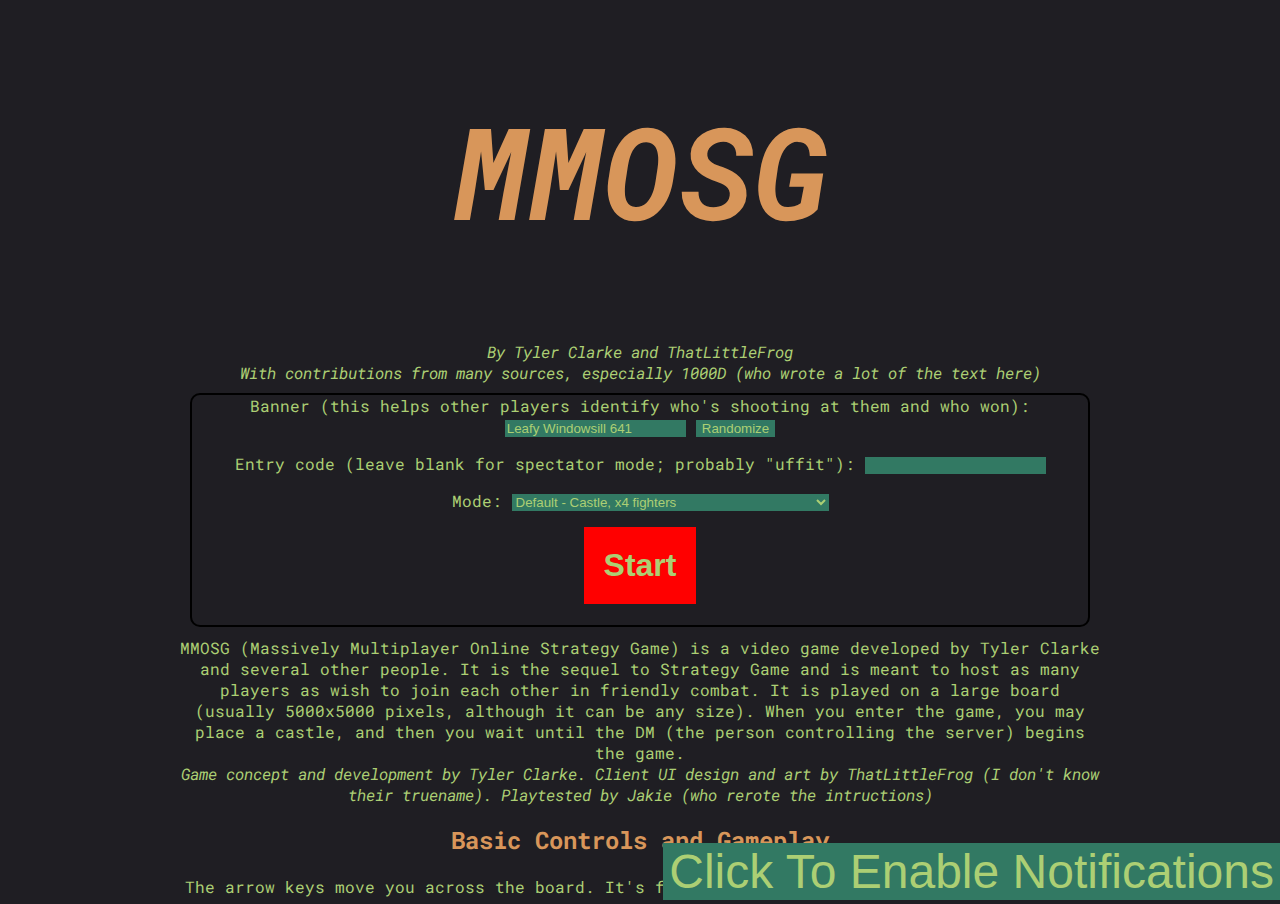
==== mmo/index.html @ 187b476e "slight physics changes; make placing castles and stuff more sane" ====
<!--
    By Tyler Clarke, ThatLittleFrog, and Jakie.
    UI for MMOSG, a multiplayer strategy game (basically Rampart + Galaga)
-->
<!-- Oh, how I hate single file websites... Eh. This is the easiest way to handle the site. -->

<!DOCTYPE html>


<html lang="en">
    <head>
        <meta charset="UTF-8">
        <title>Strategy MMO</title>
        <style>
            body{
                margin: 0px;
                padding: 0px;
                overflow: hidden;
                max-height: 100vh;
                background-color: #1F1E23;
                color: #ACCF74;
                font-family: "Roboto Mono";
            }
            h1, h2, h3 {
                color: #D8965A;
                text-align: center;
            }
            h1 {
                font-size: 8em;
                font-style: italic;
            }
            input, select, button {
                background-color: #327963;
                color: #ACCF74;
                border: none;
            }
            #mainscreen {
                /*position: absolute;
                top: 50%;
                left: 50%;
                transform: translate(-50%, -50%);*/
                text-align: center;
                padding-left: 20vh;
                padding-right: 20vh;
                overflow-y: scroll;
                display: inline-block;
                max-height: 100vh;
            }
            #start {
                border: none;
                padding: 20px;
                background-color: red;
                font-weight: bold;
                font-size: 2em;
            }
            #game{
                width: 100vw;
                height: 100vh;
                position: absolute;
                top: 0px;
                left: 0px;
            }
            ul {
                text-align: left;
            }
            #menu {
                /*padding: 50px;
                margin: 50px;*/
                border: 2px solid black;
                border-radius: 10px;
                margin: 10px;
            }
            #notConnected {
                position: absolute;
                top: 0px;
                left: 0px;
                padding: 50px;
                background-color: #111111;
                color: red;
                text-align: center;
            }
            #enableNotifs{
                font-size: 3em;
                position: absolute;
                bottom: 0px;
                right: 0px;
            }
            .preload_img {
                display: none;
            }
        </style>
        <link rel="preconnect" href="https://fonts.googleapis.com">
        <link rel="preconnect" href="https://fonts.gstatic.com" crossorigin>
        <link href="https://fonts.googleapis.com/css2?family=Inter:wght@800&family=Roboto&family=Roboto+Mono:wght@300&display=swap" rel="stylesheet"> 
    </head>
    <body>
        <button id="enableNotifs" style="display: none;">Click To Enable Notifications</button>
        <div id="mainscreen">
            <h1>MMOSG</h1>
            <i style="display: block; text-align: center;">
                By Tyler Clarke and ThatLittleFrog<br>
                With contributions from many sources, especially 1000D (who wrote a lot of the text here)
            </i>
            <div id="menu">
                Banner (this helps other players identify who's shooting at them and who won): <input type="text" id="banner" /> <button onclick='document.getElementById("banner").value = randomBanner();'>Randomize</button>
                <p id="code-outer">Entry code (leave blank for spectator mode; probably "uffit"): <input type="text" id="code"></input></p>
                <p>
                    Mode: 
                    <select id="startingArrangment">
                        <option value="normal">Default - Castle, x4 fighters</option>
                        <option value="rtf">RTF - Real Time Fighter, x2 fighters</option>
                        <option value="defender">Defensive - Castle, +2 walls, x2 fighters, x2 turrets</option>
                    </select>
                </p>
                <button id="start" onclick="start();">Start</button><br><br>
                <!--<i>Like this game? Support its development on <a href="patreon.com/user?u=91980627">Patreon</a>!</i>-->
            </div>
            MMOSG (Massively Multiplayer Online Strategy Game) is a video game developed by Tyler Clarke and several other people. It is the sequel to Strategy Game and is meant to host as many players as wish to join each other in friendly combat.
            It is played on a large board (usually 5000x5000 pixels, although it can be any size). When you enter the game, you may place a castle, and then you wait until the DM (the person controlling the server) begins the game.
            <br><i>Game concept and development by Tyler Clarke. Client UI design and art by ThatLittleFrog (I don't know their truename). Playtested by Jakie (who rerote the intructions)</i><br>
            <h2>Basic Controls and Gameplay</h2>
            The arrow keys move you across the board. It's fairly easy to figure out - just press a few buttons, and you'll learn quickly (note: if at any time you start moving up, down, left, or right uncontrollably, press every arrow key and it should go back to normal. It's a browser problem).
            Mouse is how you do most of the actions. Click on the head of a ship you own, drag to where you want it, click again to drop it at a position, and a third time to control the angle.
            You can move while moving pieces - this is how you move long distances efficiently.<br>
            There are two modes of play - "Move Ships" mode and "Watch" mode, usually known as "strat" and "play" mode. In strat mode, you move your ships and such, and if you haven't already used your entire wall allottment, you can press "w" to create a wall at your mouse position.
            In Watch mode, you can only hope you anticipated your enemy's motions well enough to defend against them, because you can't change your ship positioning. Strat mode lasts ~30 seconds and play mode ~20.<br>
            Most ships shoot bullets at regular intervals. These bullets (little green circles) hit things, destroying themselves and counting one hit towards the thing they hit; you can also hit things by running your ships into them, which will also count one hit. All flyers and bullets will be destroyed after one hit (bullets can hit bullets!), but walls and chests take two hits and castles take three.<br>
            <b>Warning: Friendly fire is a thing! Your flyers can hit each other, your bullets can hit your flyers and your castle. All bullets and all flyers are approximately equal. I've seen people in a winning position lose because they forgot tie fighters shoot backwards!</b><br><br>
            Your goal is to destroy all enemy castles. This is a last-man-standing game!<br>
            
            <h2>RTF</h2>
                Means real time fighter mode. It's pretty easy. All you need to use the arrrow keys. Down is break, Up is forward, and left and right turn. These only have 2 hits compared the normal 3 of castles.<br>
                There fighter only moves during play. They have 2 other ships they can command and move during strat. 
            <h2>Types</h2>
            There are several types of objects in the game.
            <ul>
                <li>Castles: These are the large green squares. They're the most important piece, like the King in Chess; they withstand 3 hits.</li>
                <li>Walls: Absorb two hits each. You can place a few every turn.</li>
                <li>Chests: Little pink-and-orange squares. They absorb two hits each as well, and have similar properties to a wall, except that whoever destroys them gets 50 points.</li>
                <li>Bullets: The tiny green circles. Destroy things. What else is there to say?</li>
                <li>Basic Fighters:Shoot single bullets out the front in whatever direction they're facing. You get a few at the start of the game. They're slow and don't have very good bullet range. Cost 10 points in the inventory.</li>
                <li>Tie Fighters: Shoot two bullets - one out the front, one out the back. Slightly faster than Basic Fighters. Hazardous. Cost 20 points in the inventory.</li>
                <li>Snipers:  Move very fast, are very controlled, and shoot much less often but have much higher range than the other fighters. Cost 30 points in the inventory.</li>
                <li>Hypersonic Missiles: Tiny ships that don't shoot, but they move fast - good for dueling, because of how wide an area their swoops cover. Cost 5 points in the inventory</li>
                <li>Turrets: They fire at all ships in site. They protect the castle</li>
                <li>Nukes: Overpowered little things. Not as fast as missiles, more scary however. Be afraid</li>
                <li>Forts: These are like mini castles. If your castle dies one of these becomes your new castle. If you don't have any... Too bad for you</li>
            </ul>
        </div>
        <img class="preload_img" id="basic_fighter_img_enemy" src="images/Fighter_enemy.svg" />
        <img class="preload_img" id="basic_fighter_img_mine" src="images/Fighter_mine.svg" />
        <img class="preload_img" id="sniper_img_enemy" src="images/Sniper_enemy.svg" />
        <img class="preload_img" id="sniper_img_mine" src="images/Sniper_mine.svg" />
        <img class="preload_img" id="tie_fighter_img_enemy" src="images/Tie_fighter_enemy.svg" />
        <img class="preload_img" id="tie_fighter_img_mine" src="images/Tie_fighter_mine.svg" />
        <img class="preload_img" id="turret_img_enemy" src="images/Turret_enemy.svg" />
        <img class="preload_img" id="turret_img_mine" src="images/Turret_mine.svg" />
        <img class="preload_img" id="missile_img_enemy" src="images/Missile_enemy.svg" />
        <img class="preload_img" id="missile_img_mine" src="images/Missile_mine.svg" />
        <img class="preload_img" id="fort_img_enemy" src="images/Fort_enemy.svg" />
        <img class="preload_img" id="fort_img_mine" src="images/Fort_mine.svg" />
        <img class="preload_img" id="nuke_img_enemy" src="images/Nuke_enemy.svg" />
        <img class="preload_img" id="nuke_img_mine" src="images/Nuke_mine.svg" />
        <img class="preload_img" id="wall_img" src="images/Wall.svg" />
        <img class="preload_img" id="friendly_wall_img" src="images/Extra_wall_friendly.svg" />
        <img class="preload_img" id="not_connected" src="images/notConnectedIndicator.svg" />
        <img class="preload_img" id="connected" src="images/connectedIndicator.svg" />
        <img class="preload_img" id="error" src="images/error.svg" />
        <img class="preload_img" id="info" src="images/info.svg" />
        <canvas id="game" style="display: none;">
            Get a real browser that supports canvas, please!
        </canvas>
        <canvas id="preload_terrain" style="display: none;"></canvas>
        <script src="glfx.js"></script>
        <script src="crt.js"></script>
        <script>
            function randomBanner(){
                Array.prototype.pickRandom = function() {
                    return this[Math.floor(Math.random() * this.length)];
                }
                const adjs = [
                    "Red",
                    "Angsty",
                    "Nerdy",
                    "Purplish",
                    "Stinky",
                    "Nauseous",
                    "Crying",
                    "Giggling",
                    "Coughing",
                    "Creaking",
                    "Bright",
                    "Pretty",
                    "Green",
                    "Leafy",
                    "Blue",
                    "Coarse"
                ];
                const nouns = [
                    "Spider Monkey",
                    "Giraffe",
                    "Linuxer",
                    "Windowsill",
                    "Cushion",
                    "Herbivore",
                    "Carnivore",
                    "Rabbit",
                    "Xylophone",
                    "Book",
                    "Television",
                    "Cabinet"
                ];
                return adjs.pickRandom() + " " + nouns.pickRandom() + " " + Math.floor(Math.random() * 1000);
            }
            if (document.getElementById("banner").value == "") {
                document.getElementById("banner").value = randomBanner();
            }
        </script>
        <script>
            function mulberry32(a) {
                return function () {
                    var t = a += 0x6D2B79F5;
                    t = Math.imul(t ^ t >>> 15, t | 1);
                    t ^= t + Math.imul(t ^ t >>> 7, t | 61);
                    return ((t ^ t >>> 14) >>> 0) / 4294967296;
                }
            }

            var sRand = mulberry32(10);

            function longest(hots){
                var l = 0;
                hots.forEach(one => {
                    hots.forEach(two => {
                        if (two == one){
                            return;
                        }
                        var dX = one.x - two.x;
                        var dY = one.y - two.y;
                        var dist = dX * dX + dY * dY;
                        if (dist > l){
                            l = dist;
                        }
                    });
                });
                return Math.sqrt(l);
            }
            function nearDist(thing, hots){
                var ret = Infinity;
                hots.forEach(hot => {
                    var dX = thing.x - hot.x;
                    var dY = thing.y - hot.y;
                    var dist = dX * dX + dY * dY;
                    if (dist < ret) {
                        ret = dist;
                    }
                });
                return Math.sqrt(ret);
            }
            var colors = [
                "red",
                "pink",
                "orange",
                "yellow",
                "white",
                "green",
                "blue"
            ];
            function clarkeSquares(size, cellSize = 50, numHots = 100){
                var hotPoints = [];
                for (var i = 0; i < numHots; i ++) {
                    hotPoints.push({
                        x: Math.round(sRand() * size/cellSize),
                        y: Math.round(sRand() * size/cellSize)
                    });
                }
                var percenter = 0;
                var clarkeSquares = [];
                for (var x = 0; x < size / cellSize; x++) {
                    var thing = [];
                    for (var y = 0; y < size / cellSize; y++) {
                        var dist = nearDist({ x: x, y: y }, hotPoints);
                        thing.push(dist);
                        if (dist > percenter) {
                            percenter = dist;
                        }
                    }
                    clarkeSquares.push(thing);
                }
                for (var x = 0; x < size / cellSize; x++) {
                    for (var y = 0; y < size / cellSize; y++) {
                        clarkeSquares[x][y] /= percenter;
                    }
                }
                return clarkeSquares;
            }
            function getTerrainContext(size){
                var canvas = document.getElementById("preload_terrain");
                canvas.width = size;
                canvas.height = size;
                return canvas.getContext("2d");
            }
            function drawClarkeSquares(ctx, squares, squareSize = 50){
                console.log(squares);
                squares.forEach((outer, x) => {
                    outer.forEach((square, y) => {
                        square = 1 - square;
                        var lowerColor = [31, 30, 35];
                        var higherColor = [50, 50, 75];
                        var r = lowerColor[0] + (higherColor[0] - lowerColor[0]) * square;
                        var g = lowerColor[1] + (higherColor[1] - lowerColor[1]) * square;
                        var b = lowerColor[2] + (higherColor[2] - lowerColor[2]) * square;
                        ctx.fillStyle = "rgb(" + r + "," + g + "," + b + ")";
                        ctx.fillRect(x * squareSize, y * squareSize, squareSize, squareSize);
                    });
                });
            }
        </script>
        <div id="notConnected">Not Connected!<br>Reload the page.</div>
        <script>
            var effect = "none";
            const PI = Math.PI;
            function coterminal(angle, about = PI * 2){
                while (angle < 0) {
                    angle += about;
                }
                while (angle >= about) {
                    angle -= about;
                }
                return angle;
            }

            function errorify(one, two, about = PI * 2) {
                one = coterminal(one, about);
                two = coterminal(two, about);
                var error = coterminal(two - one, about);
                if (error < PI) {
                    error = error - PI * 2;
                }
                return error;
            }

            var canvas = document.getElementById("game");
            var ctx = canvas.getContext("2d");
            if (effect == "CRT") {
                var drawCRT = fakeCRT(canvas, ctx);
            }

            //ctx.oldDrawImage = ctx.drawImage;
            //ctx.drawImage = function (image, x, y, w, h) {
                //x = Math.round(x);
                //y = Math.round(y);
                //w = Math.round(w);
                //h = Math.round(h);
                //this.oldDrawImage(image, x, y, w, h);
            //};

            ctx.makeRoundRect = function (x, y, width, height, rx, ry) { // Stolen from #platformer
                this.translate(x, y);
                this.moveTo(rx, 0);
                this.lineTo(width - rx, 0);
                this.quadraticCurveTo(width, 0, width, ry);
                this.lineTo(width, height - ry);
                this.quadraticCurveTo(width, height, width - rx, height);
                this.lineTo(rx, height);
                this.quadraticCurveTo(0, height, 0, height - ry);
                this.lineTo(0, ry);
                this.quadraticCurveTo(0, 0, rx, 0);
                this.translate(-x, -y);
            };
            if (ctx.roundRect == undefined){
                ctx.roundRect = function(x, y, width, height, radii) {
                    ctx.makeRoundRect(x, y, width, height, radii, radii);
                };
            }
            var ping = false;
            var connected = true;
            var connection = connection = new WebSocket("ws" + (window.location.protocol == "https:" ? "s" : "") + "://" + location.host + location.pathname + (location.pathname.endsWith("/") ? "" : "/") + "game"); // Make it adaptive, so it fits in my reverse proxy;
            setInterval(() => {
                connected = !ping;
                connection.send("_");
                ping = true;
                var bannerNotConnected = document.getElementById("notConnected");
                if (!connected && !didSelectHome) {
                    bannerNotConnected.style.display = "";
                }
                else {
                    bannerNotConnected.style.display = "none";
                }
            }, 500);
            const DEBUG = false;
            var playing = false;
            var cX = 0;
            var cY = 0;
            var xv = 0;
            var yv = 0;
            var drawCallsThisTick = 0;
            var gameSize = 0;
            var keysDown = {};
            var didSelectHome = false;
            var isStratChange = false;
            var counter = 0;
            const upgrades = {
                menuActive: false,
                selectedMenu: undefined, // the word the menu is writing for
                "h": [
                    {
                        name: "ANTIAIRCRAFT",
                        word: "a",
                        cost: 10
                    }
                ]
            };
            var hovered = undefined;
            var selected = undefined;
            var angleAdjustMode = false;
            var score = 0;
            var wallsRemaining = 4;
            var wasPlayMode = false;
            var myCastle = undefined;
            var teamLeader = false;
            function isCastle(value){
                return value == "c" || value == "R";
            }
            var canPlaceWall = false;
            var inventoryMode = false;
            var interpolator = 0;
            var inventoryHovered = -1;
            var wallsTurn = 2;
            var banners = {};
            var teams = {};
            var inventoryPlace = undefined;
            var timeToStart = -1;
            var canPlaceCastle = false;
            var sendNotifs = false;
            var isFirstTick = true;
            var CRTEffectWipe = 0;
            var nearestCastleAngle = 0;
            var totalTicksPassed = 0;
            var startTime = 0;
            var lastTick = 0;
            var remainingHundredthsPretty = 0;
            var remainingSecsPretty = 0;
            var remainingMins = 0;
            var sidebarScroll = 0;
            var radDisplay = 0;
            var jitter = 0;
            var isRTF = false;
            var me = "n";
            var arrangment = "";
            var timePerTick = 1000/30; // 30 FPS
            var cantPlace = false;
            var exploder = {
                x: 0,
                y: 0,
                time: 0
            };
            var message = {
                endTime: 0,
                error: false,
                content: "IF YOU CAN READ THIS YOU\nNEED TO TOUCH GRASS",
                sticky: false
            };
            const preloads = {
                basic_fighter: [
                    document.getElementById("basic_fighter_img_mine"),
                    document.getElementById("basic_fighter_img_enemy")
                ],
                sniper: [
                    document.getElementById("sniper_img_mine"),
                    document.getElementById("sniper_img_enemy")
                ],
                missile: [
                    document.getElementById("missile_img_mine"),
                    document.getElementById("missile_img_enemy")
                ],
                tie_fighter: [
                    document.getElementById("tie_fighter_img_mine"),
                    document.getElementById("tie_fighter_img_enemy")
                ],
                turret: [
                    document.getElementById("turret_img_mine"),
                    document.getElementById("turret_img_enemy")
                ],
                fort: [
                    document.getElementById("fort_img_mine"),
                    document.getElementById("fort_img_enemy")
                ],
                nuke: [
                    document.getElementById("nuke_img_mine"),
                    document.getElementById("nuke_img_mine")
                ],
                wall: document.getElementById("wall_img"),
                friendlyWall: document.getElementById("friendly_wall_img"),
                connection: [
                    document.getElementById("connected"),
                    document.getElementById("not_connected")
                ],
                message: {
                    error: document.getElementById("error"),
                    info: document.getElementById("info")
                },
                background: document.getElementById("preload_terrain")
            };
            var palette = {
                GREEN: "#00FF00",
                RED: "#FF3131",
                BLACK: "#000000",
                WHITE: "#FFFFFF",
                DARKGREEN: "#263435",
                MIDGREEN: "#327963",
                LIGHTGREEN: "#ACCF74",
                ORANGECREAM: "#D8965A",
                LIGHTBLUE: "#24E4D5",
                AZKABANGREEN: "#1F1E23"
            };
            const art = {
                f (cestDeMoi){
                    ctx.rotate(Math.PI/2);
                    ctx.drawImage(cestDeMoi ? preloads.basic_fighter[1] : preloads.basic_fighter[0], -30, -40);
                },
                c (){
                    ctx.lineWidth = 4;
                    ctx.beginPath();
                    ctx.roundRect(-40, -40, 80, 80, 12);
                    ctx.stroke();
                },
                w () {
                    ctx.drawImage(preloads.wall, -25, -25, 50, 50);
                },
                W () {
                    ctx.drawImage(preloads.friendlyWall, -40, -40);
                },
                s (cestDeMoi) {
                    ctx.rotate(-Math.PI / 2);
                    var scaleDown = 2/3;
                    ctx.drawImage(cestDeMoi ? preloads.sniper[1] : preloads.sniper[0], -14, -40);
                },
                t (cestDeMoi) {
                    ctx.drawImage(cestDeMoi ? preloads.tie_fighter[1] : preloads.tie_fighter[0], -31.5, -40);
                },
                T (cestDeMoi) {
                    ctx.rotate(Math.PI / 2);
                    ctx.drawImage(cestDeMoi ? preloads.turret[1] : preloads.turret[0], -37/2, -40);
                },
                h (cestDeMoi) {
                    ctx.rotate(-Math.PI / 2);
                    ctx.drawImage(cestDeMoi ? preloads.missile[1] : preloads.missile[0], -16, -40);
                },
                F (cestDeMoi) {
                    ctx.rotate(Math.PI / 2);
                    ctx.drawImage(cestDeMoi ? preloads.fort[1] : preloads.fort[0], -40, -40);
                },
                n(cestDeMoi) {
                    ctx.rotate(Math.PI / 2);
                    ctx.drawImage(cestDeMoi ? preloads.nuke[1] : preloads.nuke[0], -30, -30);
                },
                R(cestDeMoi) {
                    ctx.rotate(-Math.PI / 2);
                    ctx.lineWidth = 5;
                    ctx.beginPath();
                    ctx.moveTo(-50, 0);
                    ctx.lineTo(50, 0);
                    ctx.lineTo(25, -25);
                    ctx.moveTo(50, 0);
                    ctx.lineTo(25, 25);
                    ctx.stroke();
                },
                draw(x, y, angle, thing, isMine = false, scaleDown = false, scaleFactor = window.innerWidth/2560){
                    x = Math.round(x);
                    if (!isMine){
                        ctx.strokeStyle = palette.LIGHTGREEN;
                    }
                    else {
                        ctx.strokeStyle = palette.ORANGECREAM;
                    }
                    ctx.fillStyle = ctx.strokeStyle;
                    ctx.save();
                    ctx.translate(x, y);
                    ctx.rotate(angle);
                    if (scaleDown){
                        ctx.scale(scaleFactor, scaleFactor);
                    }
                    this[thing](isMine);
                    ctx.restore();
                    drawCallsThisTick++;
                },
                drawObj(object){
                    if (DEBUG) {
                        ctx.save();
                        ctx.translate(object.x, object.y);
                        ctx.rotate(object.angle);
                        ctx.fillStyle = "yellow";
                        ctx.globalAlpha = 0.3;
                        ctx.fillRect(-object.w / 2, -object.h / 2, object.w, object.h);
                        ctx.restore();
                    }
                    var cestDeMoi = mine.indexOf(object.id) == -1;
                    if (myCastle && teams[myCastle.banner]) {
                        cestDeMoi = cestDeMoi && teams[object.banner] != teams[myCastle.banner];
                    }
                    this.draw(object.x, object.y, object.angle, object.value, cestDeMoi, true, 0.6);
                }
            };
            document.getElementById("enableNotifs").onclick = () => {
                Notification.requestPermission().then((permission) => {
                    if (permission === "granted") {
                        sendNotifs = true;
                    }
                });
                document.getElementById("enableNotifs").style.display = "none";
            };
            if (Notification.permission === "granted") {
                sendNotifs = true;
            }
            else {
                document.getElementById("enableNotifs").style.display = "";
            }

            function styleInfotextMajor(){
                ctx.fillStyle = palette.RED;
                ctx.textAlign = "center";
                ctx.font = "bold 40px monospace";
            }

            function makeProtocolMessage(command, args) {
                const OLDMODE = false;
                var ret = command;
                args.forEach((item, i) => {
                    item = item + ""; // Make sure it's a string so we can send numbers safely
                    if (OLDMODE){
                        ret += item;
                        if (i < args.length - 1){
                            ret += " ";
                        }
                    }
                    else{
                        ret += String.fromCharCode(item.length);
                        ret += item;
                    }
                });
                return ret;
            }

            function sendProtocolMessage(command, args){
                connection.send(makeProtocolMessage(command, args));
            }

            function upgrade(id, upgrade) {
                sendProtocolMessage("U", [id, upgrade]);
            }

            function rtfUpgrade(thing) {
                if (isRTF) {
                    upgrade(myCastle.id, thing);
                }
            }

            function readProtocolMessage(message) {
                var ret = {
                    command: message[0],
                    args: []
                };
                var i = 1;
                var buffer = "";
                while (i < message.length) {
                    var iEnd = i + message.charCodeAt(i);
                    while (i < iEnd) {
                        i ++;
                        buffer += message[i];
                    }
                    ret.args.push(buffer);
                    buffer = "";
                    i ++;
                }
                return ret;
            }

            function drawUpgradeMenu() {
                if (!upgrades.menuActive) {
                    return;
                }
                const cappedLine = (x, y, w, h = 4 * scaleFactor) => {
                    var capSize = Math.min(w, h);
                    ctx.fillStyle = "#484D51";
                    ctx.fillRect(x, y, w, h);
                    ctx.fillStyle = "#9B9EA5";
                    ctx.fillRect(x, y, capSize, capSize);
                    ctx.fillRect(x + w - capSize, y + h - capSize, capSize, capSize);
                };
            }

            function drawCompass(compassRootX, compassRootY, size, range = 600){
                compassRootX += size/2;
                compassRootY += size/2;
                ctx.strokeStyle = palette.MIDGREEN;
                ctx.lineWidth = 4;
                ctx.beginPath();
                ctx.arc(compassRootX, compassRootY, size/2, 0, Math.PI * 2);
                ctx.fillStyle = palette.DARKGREEN;
                ctx.fill();
                ctx.stroke();
                ctx.fillStyle = "white";
                ctx.textAlign = "center";
                ctx.font = "12px monospace";
                ctx.fillText("90", compassRootX + size/2 + 20, compassRootY);
                ctx.fillText("0", compassRootX, compassRootY - size/2 - 20);
                ctx.fillText("180", compassRootX, compassRootY + size/2 + 20);
                ctx.fillText("270", compassRootX - size/2 - 20, compassRootY);
                ctx.fillStyle = palette.ORANGECREAM;
                ctx.translate(compassRootX, compassRootY);
                for (var i = 0; i < 12; i++) {
                    var ang = (Math.PI / 6) * i;
                    ctx.rotate(Math.PI / 6);
                    if (i % 3 != 2) {
                        ctx.beginPath();
                        ctx.arc(size/2 + 10, 0, 2.5, 0, Math.PI * 2);
                        ctx.fill();
                    }
                }
                ctx.strokeStyle = palette.LIGHTGREEN;
                ctx.lineWidth = 2;
                ctx.beginPath();
                ctx.makeRoundRect(-12, -12, 24, 24, 6, 6);
                ctx.stroke();
                var ang = Math.atan2(myCastle.y - (cY + compassRootY), myCastle.x - (cX + compassRootX));
                ctx.rotate(ang);
                ctx.lineWidth = 10;
                ctx.strokeStyle = palette.ORANGECREAM;
                ctx.beginPath();
                ctx.arc(0, 0, size/2 - 5, -Math.PI / 24, Math.PI / 24);
                ctx.stroke();
                ctx.rotate(-ang);
                var closestCastle = undefined;
                var closestCastleDistance = Infinity;
                Object.values(objects).forEach(item => {
                    var deltaX = item.x - myCastle.x;
                    var deltaY = item.y - myCastle.y;
                    var distance2 = deltaX * deltaX + deltaY * deltaY;
                    if (item.value == "f" || item.value == "t" || item.value == "h") {
                        if (mine.indexOf(item.id) == -1) {
                            ctx.fillStyle = palette.ORANGECREAM;
                        }
                        else {
                            ctx.fillStyle = palette.LIGHTGREEN;
                        }
                        if (distance2 < range * range) { // Squares are far less expensive than square roots
                            deltaX *= (size/2 - 10) / range;
                            deltaY *= (size/2 - 10) / range;
                            ctx.beginPath();
                            ctx.arc(deltaX, deltaY, 5, 0, Math.PI * 2);
                            ctx.fill();
                        }
                    }
                    else if (isCastle(item)) {
                        deltaX = item.x - (cX + compassRootX);
                        deltaY = item.y - (cY + compassRootY);
                        distance2 = deltaX * deltaX + deltaY * deltaY;
                        if (distance2 < closestCastleDistance) {
                            closestCastleDistance = distance2;
                            closestCastle = item;
                        }
                    }
                });
                if (closestCastle) {
                    ang = Math.atan2(closestCastle.y - (cY + compassRootY), closestCastle.x - (cX + compassRootX));
                    nearestCastleAngle = nearestCastleAngle * 0.9 + ang * 0.1;
                    ctx.rotate(nearestCastleAngle);
                    ctx.lineWidth = 5;
                    ctx.strokeStyle = palette.ORANGECREAM;
                    ctx.beginPath();
                    ctx.arc(0, 0, size/2 - 15, -Math.PI / 35, Math.PI / 35);
                    ctx.stroke();
                    ctx.rotate(-nearestCastleAngle);
                }
                ctx.translate(-compassRootX, -compassRootY);
            }

            function drawMinimap(rootX, rootY, minimapSize){
                const scaling = minimapSize / gameSize;
                if (rootX < 0) {
                    rootX = 0;
                }
                if (rootY < 0) {
                    rootY = 0;
                }
                ctx.strokeStyle = palette.MIDGREEN;
                ctx.fillStyle = palette.DARKGREEN;
                ctx.lineWidth = 3;
                ctx.setLineDash([40, 10]);
                ctx.strokeRect(rootX, rootY, minimapSize, minimapSize);
                ctx.drawImage(preloads.background, rootX, rootY, minimapSize, minimapSize);//ctx.fillRect(rootX, rootY, minimapSize, minimapSize);
                ctx.setLineDash([]);
                ctx.beginPath();
                const capSize = 50;
                ctx.lineWidth = 5;
                ctx.strokeStyle = palette.LIGHTBLUE;
                ctx.moveTo(rootX + capSize, rootY);
                ctx.lineTo(rootX, rootY);
                ctx.lineTo(rootX, rootY + capSize);
                ctx.moveTo(rootX, rootY + minimapSize - capSize);
                ctx.lineTo(rootX, rootY + minimapSize);
                ctx.lineTo(rootX + capSize, rootY + minimapSize);
                ctx.moveTo(rootX + minimapSize - capSize, rootY + minimapSize);
                ctx.lineTo(rootX + minimapSize, rootY + minimapSize);
                ctx.lineTo(rootX + minimapSize, rootY + minimapSize - capSize);
                ctx.moveTo(rootX + minimapSize, rootY + capSize);
                ctx.lineTo(rootX + minimapSize, rootY);
                ctx.lineTo(rootX + minimapSize - capSize, rootY);
                ctx.stroke();
                var scaleDown = minimapSize / gameSize;
                ctx.fillStyle = palette.RED;
                ctx.fillRect(rootX + scaleDown * mousePos.gameX - 2.5, rootY + scaleDown * mousePos.gameY - 2.5, 5, 5);
                Object.values(objects).forEach(item => {
                    var cestDeMoi = mine.indexOf(item.id) == -1;
                    if (myCastle && teams[myCastle.banner]) {
                        cestDeMoi = cestDeMoi && teams[item.banner] != teams[myCastle.banner];
                    }
                    if (cestDeMoi) {
                        ctx.fillStyle = palette.ORANGECREAM;
                        if (item.upgrades.indexOf("s") != -1) {
                            return;
                        }
                    }
                    else {
                        ctx.fillStyle = palette.LIGHTGREEN;
                    }
                    ctx.strokeStyle = ctx.fillStyle;
                    var convertedX = item.x * scaleDown;
                    convertedX += rootX;
                    var convertedY = item.y * scaleDown;
                    convertedY += rootY;
                    if (isCastle(item.value)) {
                        ctx.lineWidth = 2;
                        ctx.beginPath();
                        ctx.roundRect(convertedX - 5, convertedY - 5, 10, 10, 2);
                        ctx.stroke();
                        if (item.value == "R") {
                            ctx.lineWidth = 2;
                            ctx.beginPath();
                            ctx.moveTo(convertedX, convertedY);
                            ctx.lineTo(convertedX + Math.cos(item.angle - Math.PI / 2) * 10, convertedY + Math.sin(item.angle - Math.PI / 2) * 10);
                            ctx.stroke();
                        }
                    }
                    else if (item.value == "f" || item.value == "t" || item.value == "h" || item.value == "n") {
                        ctx.beginPath();
                        ctx.arc(convertedX, convertedY, 2, 0, Math.PI * 2);
                        ctx.fill();
                    }
                    else if (item.value == "B") {
                        ctx.rotate(item.angle);
                        ctx.fillStyle = "grey";
                        ctx.fillRect(convertedX - (item.w/2 * scaleDown), convertedY - (item.h/2 * scaleDown), item.w * scaleDown, item.h * scaleDown);
                    }
                });
            }

            var inventoryStuff = [
                {
                    name: "FIGHTER",
                    word: "f",
                    cost: 10,
                    place: true
                },
                {
                    name: "TIE",
                    word: "t",
                    cost: 20,
                    place: true
                },
                {
                    name: "SNIPER",
                    word: "s",
                    cost: 30,
                    place: true
                },
                {
                    name: "MISSILE",
                    word: "h",
                    cost: 5,
                    place: true
                },
                {
                    name: "TURRET",
                    word: "T",
                    cost: 100,
                    place: true
                },
                {
                    name: "FORT",
                    word: "F",
                    cost: 120,
                    place: true
                },
                {
                    name: "+2 WALL",
                    word: "W",
                    cbk: () => {
                        if (score >= 30){
                            wallsTurn += 2;
                            wallsRemaining += 2;
                            sendProtocolMessage("C", ["30"]);
                        }
                    },
                    cost: 30
                },
                {
                    name: "NUKE",
                    word: "n",
                    cost: 300,
                    place: true
                }
            ];

            var objects = {

            };

            var mine = [];

            window.onkeydown = (evt) => {
                keysDown[evt.key] = true;
            };

            window.onkeyup = (evt) => {
                keysDown[evt.key] = false;
                if (evt.key == "i") {
                    if (isStratChange && playing && didSelectHome){
                        if (inventoryMode){
                            inventoryMode = false;
                        }
                        else{
                            inventoryMode = true;
                        }
                    }
                    else{
                        inventoryMode = false;
                    }
                }
                else if (evt.key == "q"){
                    if (wallsRemaining > 0){
                        if (playing && isStratChange){
                            if (canPlaceWall){
                                wallsRemaining --;
                                sendProtocolMessage("p", ["w", mousePos.gameX, mousePos.gameY]);
                            }
                        }
                    }
                }
                else if (evt.key == "u") {
                    if (upgrades[hovered]){
                        upgrades.menuActive = !upgrades.menuActive;
                        upgrades.selectedMenu = hovered;
                    }
                    else {
                        upgrades.menuActive = false;
                    }
                }
            };

            window.onwheel = (evt) => {
                if (inventoryMode){
                    sidebarScroll += evt.deltaY;
                }
                else{
                    if (keysDown["Shift"]) {
                        xv += evt.deltaY;
                        yv += evt.deltaX;
                    }
                    else {
                        xv += evt.deltaX;
                        yv += evt.deltaY;
                    }
                }
            };

            function setName(name){
                document.title = name;
            }

            function zeroes(number, zeroesCount = 4) {
                var ret = "" + number;
                while (ret.length < zeroesCount){
                    ret = "0" + ret;
                }
                return ret;
            }

            function splitString(string, delim = " "){
                var ret = [];
                var buf = "";
                var escape = false;
                for (var i = 0; i < string.length; i ++){
                    if (!escape){
                        if (string[i] == '\\'){
                            escape = true;
                            continue;
                        }
                        else if (string[i] == delim){
                            ret.push(buf);
                            buf = "";
                        }
                    }
                    buf += string[i];
                }
                if (buf.length > 0){
                    ret.push(buf);
                }
                return ret;
            }

            function drawRadiometer(scaleFactor){
                ctx.fillStyle = palette.AZKABANGREEN;
                var rootX = 1021 * scaleFactor;
                var rootY = window.innerHeight - 120 * scaleFactor;
                ctx.fillRect(rootX, rootY, 444 * scaleFactor, 85 * scaleFactor);
                var colors = [
                    "#E6EFEA",
                    "#9FADA5",
                    "#708077",
                    "#405449",
                    "#283D31"
                ];
                colors.forEach((color, i) => {
                    ctx.fillStyle = color;
                    ctx.fillRect(1044 * scaleFactor + 82 * scaleFactor * i, window.innerHeight - 81 * scaleFactor, 70 * scaleFactor, 10 * scaleFactor);
                    ctx.fillStyle = "#414E53";
                    ctx.fillText(zeroes(i, 2), 1063 * scaleFactor + i * scaleFactor * 82, window.innerHeight - 87 * scaleFactor);
                });
                ctx.fillStyle = "#E6EFEA";
                var radiationUnderCursor = 0;
                Object.values(objects).forEach(item => {
                    if (item.value == "r"){
                        if (mousePos.gameX > item.x - item.w/2 && mousePos.gameX < item.x + item.w/2 && mousePos.gameY > item.y - item.h/2 && mousePos.gameY < item.y + item.h/2){
                            radiationUnderCursor += item.radStrength;
                        }
                    }
                });
                radDisplay = radDisplay * 0.9 + radiationUnderCursor * 0.1;
                ctx.save();
                ctx.translate(1044 * scaleFactor + (444 - 23 * 2) * scaleFactor * radDisplay, window.innerHeight - 60 * scaleFactor);
                ctx.beginPath();
                ctx.moveTo(0, 0);
                ctx.lineTo(-10, 15);
                ctx.lineTo(10, 15);
                ctx.fill();
                ctx.restore();
            }

            function drawSidebar(scaleFactor = window.innerWidth / 2560) {
                var sidebarY = mousePos.realY - sidebarScroll;
                ctx.strokeStyle = palette.AZKABANGREEN;
                ctx.lineWidth = 41 * scaleFactor * 2;
                ctx.strokeRect(0, 0, window.innerWidth, window.innerHeight);
                var rootWidth = window.innerWidth * 1 / 4.5;
                inventoryMode = mousePos.realX < rootWidth;
                ctx.fillStyle = palette.AZKABANGREEN;
                ctx.fillRect(0, 0, rootWidth, window.innerHeight);
                ctx.translate(0, sidebarScroll);
                var dasImg = preloads.connection[1];
                ctx.font = 70 * scaleFactor + "px Roboto";
                var words = "OFFLINE";
                if (connected) {
                    dasImg = preloads.connection[0];
                    words = "ONLINE";
                }
                var imgSize = rootWidth * 1 / 5;
                ctx.drawImage(dasImg, Math.round(rootWidth / 10), Math.round(rootWidth / 10), imgSize, imgSize);
                ctx.fillStyle = "#85A1AD";
                ctx.textAlign = "right";
                ctx.fillText(words, 495 * scaleFactor, rootWidth * 0.186);
                ctx.fillText((remainingMins < 10 ? "0" : "") + remainingMins + ":" + (remainingSecsPretty < 10 ? "0" : "") + remainingSecsPretty + ":" + (remainingHundredthsPretty < 10 ? "0" : "") + remainingHundredthsPretty, 495 * scaleFactor, 200 * scaleFactor);
                const cappedLine = (x, y, w, h = 4 * scaleFactor) => {
                    var capSize = Math.min(w, h);
                    ctx.fillStyle = "#484D51";
                    ctx.fillRect(x, y, w, h);
                    ctx.fillStyle = "#9B9EA5";
                    ctx.fillRect(x, y, capSize, capSize);
                    ctx.fillRect(x + w - capSize, y + h - capSize, capSize, capSize);
                };
                cappedLine(57 * scaleFactor, 33 * scaleFactor, 439 * scaleFactor);
                cappedLine(181 * scaleFactor, 122 * scaleFactor, 315 * scaleFactor);
                cappedLine(57 * scaleFactor, 215 * scaleFactor, 439 * scaleFactor);
                cappedLine(57 * scaleFactor, 281 * scaleFactor, 439 * scaleFactor);
                cappedLine(57 * scaleFactor, 319 * scaleFactor, 4 * scaleFactor, 466 * scaleFactor);
                cappedLine(492 * scaleFactor, 319 * scaleFactor, 4 * scaleFactor, 466 * scaleFactor);
                cappedLine(73 * scaleFactor, 317 * scaleFactor, 407 * scaleFactor);
                cappedLine(73 * scaleFactor, 779 * scaleFactor, 407 * scaleFactor);
                ctx.fillStyle = "#85A1AD";
                ctx.textAlign = "left";
                ctx.fillText("SHOP", 73 * scaleFactor, (215 + 60) * scaleFactor);
                ctx.beginPath();
                ctx.roundRect(314 * scaleFactor, 236 * scaleFactor, 99 * scaleFactor, 35 * scaleFactor, 4 * scaleFactor);
                ctx.fill();
                ctx.font = 30 * scaleFactor + "px Roboto";
                ctx.fillText(score, 440 * scaleFactor, (234 + 30) * scaleFactor);
                ctx.fillStyle = "#484D51";
                ctx.fillText("SCORE", 316 * scaleFactor, (234 + 30) * scaleFactor);

                // SHOP
                for (var x = 0; x < 3; x ++) {
                    cappedLine(73 * scaleFactor, (443 + x * 103) * scaleFactor, 407 * scaleFactor);
                }
                inventoryStuff.forEach((item, i) => {
                    var x = 74 + (i % 2) * 203.5;
                    var y = 340 + 103 * Math.floor(i / 2);
                    x *= scaleFactor;
                    y *= scaleFactor;
                    if (item.word){
                        art.draw(x + (50 - 20 * (1 - (i % 2))) * scaleFactor, y + 50 * scaleFactor, Math.PI/2, item.word, false, true);
                    }
                    ctx.fillStyle = "#FBFBD6";
                    ctx.font = 32 * scaleFactor + "px Roboto";
                    ctx.textAlign = "right";
                    ctx.fillText(item.name, x + 200 * scaleFactor, y + (32) * scaleFactor);
                    ctx.beginPath();
                    ctx.roundRect(x + 128 * scaleFactor, y + 40 * scaleFactor, 72 * scaleFactor, 35 * scaleFactor, 4 * scaleFactor);
                    ctx.fillStyle = "#85A1AD";
                    ctx.fill();
                    ctx.font = 30 * scaleFactor + "px Roboto";
                    ctx.fillStyle = "#484D51";
                    ctx.textAlign = "left";
                    ctx.fillText(zeroes(item.cost), x + 130 * scaleFactor, y + 68 * scaleFactor);
                    if (didSelectHome && playing && (isStratChange || isRTF) && score >= item.cost){
                        if (mousePos.realX > x && mousePos.realX < (x + 203.5 * scaleFactor) && sidebarY > y && sidebarY < (y + 103 * scaleFactor)) {
                            inventoryHovered = i;
                            ctx.strokeStyle = "yellow";
                            ctx.lineWidth = 2;
                            ctx.strokeRect(x, y, 203.5 * scaleFactor, 103 * scaleFactor);
                        }
                        if (inventoryPlace == i){
                            ctx.strokeStyle = "red";
                            ctx.lineWidth = 4;
                            ctx.strokeRect(x, y, 203.5 * scaleFactor, 103 * scaleFactor);
                        }
                    }
                });

                if (keysDown["c"] && myCastle) {
                    drawCompass(57 * scaleFactor, 827 * scaleFactor, 439 * scaleFactor);
                }
                else {
                    drawMinimap(57 * scaleFactor, 807 * scaleFactor, 439 * scaleFactor);
                }

                ctx.translate(0, -sidebarScroll);
                drawRadiometer(scaleFactor);
            }

            function drawMessage(scaleFactor = window.innerWidth/2560){
                if (window.performance.now() < message.endTime || message.sticky) {
                    var messageHeight = 91 * scaleFactor;
                    var messageWidth = 621 * scaleFactor;
                    var messageRootX = (window.innerWidth - messageWidth) - 10;
                    var messageRootY = (window.innerHeight - messageHeight) - 10;
                    ctx.fillStyle = palette.AZKABANGREEN;
                    ctx.fillRect(messageRootX - 10 * scaleFactor, messageRootY - 10 * scaleFactor, messageWidth + 40 * scaleFactor, messageHeight + 40 * scaleFactor);
                    if (message.error) {
                        ctx.fillStyle = "#FF7559";
                    }
                    else {
                        ctx.fillStyle = "#76C2D9";
                    }
                    ctx.fillRect(messageRootX, messageRootY, messageWidth, messageHeight);
                    var art = preloads.message.error;
                    if (message.error) {
                        ctx.fillStyle = "#8C4031";
                    }
                    else {
                        art = preloads.message.info;
                        ctx.fillStyle = "#437282";
                    }
                    ctx.drawImage(art, messageRootX + 63 * scaleFactor, messageRootY + 5 * scaleFactor, messageHeight - 10 * scaleFactor, messageHeight - 10 * scaleFactor);
                    ctx.font = 30 * scaleFactor + "px Inter";
                    ctx.textAlign = "left";
                    var textBaseline = messageRootY;
                    message.content.split("\n").forEach((line) => {
                        textBaseline += 36 * scaleFactor;
                        ctx.fillText(line, messageRootX + 205 * scaleFactor, textBaseline);
                    });
                }
            }

            connection.onmessage = (message) => {
                //var data = message.data;
                //var command = data[0];
                //var args = data.substring(1, data.length).split(" ");
                var data = readProtocolMessage(message.data);
                command = data.command;
                args = data.args;
                if (command == "B"){
                    alert(data.substring(1, data.length));
                }
                else if (command == "s"){
                    if (args.length && args[0] == "1"){
                        teamLeader = true;
                    }
                    else if (mode == 1) {
                        playing = true;
                        play();
                    }
                    console.log("an event was successful");
                }
                else if (command == "!"){
                    if (timeToStart == -1) {
                        if (!document.hasFocus() && sendNotifs){
                            const notification = new Notification("Countdown started!");
                        }
                    }
                    timeToStart = args[0];
                }
                else if (command == "e"){
                    if (mode == 1 && args[0] == 0){
                        alert("Wrong code!");
                        window.location.reload();
                    }
                    else{
                        console.error("Got ERROR " + args[0]);
                    }
                }
                else if (command == "b"){
                    banners[args[0]] = args[1];
                    if (args.length > 2){
                        console.log(data);
                        teams[args[0]] = args[2]; // Team association: the just-set banner is a member of this team
                    }
                }
                else if (command == "T"){
                    alert("Game over! It was a tie - nobody was left alive at the end. Pretty L, in my opinion.");
                }
                else if (command == "W"){
                    alert("You won! Your final score: " + score);
                }
                else if (command == "p") {
                    document.getElementById("code-outer").style.display = "none";
                }
                else if (command == "E"){
                    alert("Game over! <" + banners[args[0]] + "> won.");
                }
                else if (command == "w"){
                    console.warn("Got warning " + args[0]);
                    if (mode == 1){
                        play();
                    }
                }
                else if (command == "m"){
                    gameSize = args[0] - 0;
                    sRand = mulberry32(args[1] - 0);
                    drawClarkeSquares(getTerrainContext(gameSize), clarkeSquares(gameSize));
                }
                else if (command == "n"){
                    var ob = {
                        value: args[0],
                        id: args[1] - 0,
                        x: args[2] - 0,
                        y: args[3] - 0,
                        angle: args[4] - 0,
                        isEditable: args[5] == "1",
                        goalPos: {
                            x: args[2] - 0,
                            y: args[3] - 0,
                            angle: args[4] - 0
                        },
                        banner: args[6],
                        radStrength: 0.3,
                        w: args[7],
                        h: args[8],
                        upgrades: []
                    };
                    for (var i = 9; i < args.length; i ++) {
                        console.log(args.length);
                        ob.upgrades.push(args[i]);
                    }
                    ob.g_angle = ob.angle;
                    ob.g_x = ob.x;
                    ob.g_y = ob.y;
                    ob.g_w = ob.w;
                    ob.g_h = ob.h;
                    ob.o_angle = ob.angle;
                    ob.o_x = ob.x;
                    ob.o_y = ob.y;
                    ob.o_w = ob.w;
                    ob.o_h = ob.h;
                    objects[args[1] - 0] = ob;
                }
                else if (command == "r"){
                    objects[args[0] - 0].radStrength = args[1] - 0;
                }
                else if (command == "a"){
                    console.log(args);
                    /*if (!myCastle){ // Your castle is always the first object you receive
                        myCastle = objects[args[0] - 0];
                        myCastle.health = 3;
                    }*/
                    mine.push(args[0] - 0);
                }
                else if (command == "t"){
                    lastTick = window.performance.now();
                    if (args.length == 3) {
                        myCastle.health = args[2] - 0;
                    }
                    totalTicksPassed++;
                    var timeElapsedSinceStart = window.performance.now() - startTime;
                    var gTimePerTick = timeElapsedSinceStart / totalTicksPassed;
                    timePerTick = timePerTick * 0.8 + gTimePerTick * 0.2; // Resist spikes
                    counter = args[0] - 0;
                    if (isFirstTick){
                        startTime = window.performance.now();
                        if (!document.hasFocus() && sendNotifs) {
                            const notification = new Notification("Game started!");
                        }
                    }
                    isFirstTick = false;
                    if (args[1] == "1"){
                        isStratChange = true;
                        if (wasPlayMode){
                            wallsRemaining = wallsTurn;
                        }
                        wasPlayMode = false;
                    }
                    else{
                        isStratChange = false;
                        wasPlayMode = true;
                    }
                    if (isRTF){
                        sendProtocolMessage("R", [((keysDown["ArrowUp"] || keysDown["w"]) ? "1" : "0"), ((keysDown["ArrowLeft"] || keysDown["a"]) ? "1" : "0"), ((keysDown["ArrowRight"] || keysDown["d"]) ? "1" : "0"), ((keysDown["ArrowDown"] || keysDown["s"]) ? "1" : "0"), (keysDown[" "] ? "1" : "0")]);
                    }
                }
                else if (command == "M"){
                    var obj = objects[args[0] - 0];
                    if (obj) {
                        obj.o_x = obj.g_x;
                        obj.o_y = obj.g_y;
                        obj.o_angle = obj.g_angle;
                        obj.o_w = obj.g_w;
                        obj.o_h = obj.g_h;
                        obj.g_x = args[1] - 0;
                        obj.g_y = args[2] - 0;
                        if (args.length > 3){
                            obj.g_angle = args[3] - 0;
                        }
                        if (args.length > 5) {
                            obj.g_w = args[4];
                            obj.g_h = args[5];
                        }
                    }
                }
                else if (command == "d"){
                    ctx.fillStyle = "red";
                    var object = objects[args[0] - 0];
                    if (object.value == "n"){
                        exploder.x = object.x;
                        exploder.y = object.y;
                        exploder.time = 5;
                    }
                    delete objects[args[0] - 0];
                }
                else if (command == "u") {
                    objects[args[0]].upgrades.push(args[1]);
                }
                else if (command == "S"){
                    score = args[0] - 0;
                }
                else if (command == "l"){
                    playing = false;
                    mine = [];
                    alert("You lose! You can close the tab now, or continue as a spectator. If it makes you feel any better, the person responsible for your loss got 50 points!");
                }
                else if (command == "_"){
                    ping = false; // pong.
                }
                else if (command == "j"){
                    jitter += args[0] - 0;
                }
                else {
                    console.warn("Got unrecognizable data: ");
                    console.log(data);
                }
            };
            var mode = 0;
            function start(){
                me = document.getElementById("startingArrangment").value;
                if (me == "rtf"){
                    isRTF = true;
                }
                if (me == "defender"){
                    wallsTurn = 4;
                }
                if (isRTF) {
                    inventoryStuff = [
                        {
                            name: "+GUN SPEED",
                            cost: 30,
                            cbk: () => {
                                sendProtocolMessage("C", [30]);
                                rtfUpgrade("b");
                            }
                        },
                        {
                            name: "SNIPER",
                            cost: 40,
                            cbk: () => {
                                sendProtocolMessage("C", [40]);
                                rtfUpgrade("s");
                            }
                        },
                        {
                            name: "SPEEDSHIP",
                            cost: 70,
                            cbk: () => {
                                sendProtocolMessage("C", [70]);
                                rtfUpgrade("f");
                            }
                        }
                    ];
                }
                var banner = document.getElementById("banner").value.trim();
                if (banner == ""){
                    banner = randomBanner();
                }
                var passcode = document.getElementById("code").value.trim();
                if (banner.length == 0){
                    banner = "Unnamed Player";
                }
                sendProtocolMessage("c", [passcode, banner, me]);
                mode = 1; // waiting for a response
            }

            var mousePos = {
                gameX: 0,
                gameY: 0,
                realX: 0,
                realY: 0
            };

            window.addEventListener("mousemove", (evt) => {
                mousePos.realX = evt.clientX;
                mousePos.realY = evt.clientY;
            });

            function mainloop(){
                if (!myCastle) {
                    myCastle = objects[mine[0]];
                }
                let timeSinceLastTick = window.performance.now() - lastTick;
                interpolator = timeSinceLastTick/timePerTick;
                if (interpolator > 1) {
                    interpolator = 1;
                }
                Object.values(objects).forEach(object => {
                    object.x = object.g_x * interpolator + object.o_x * (1 - interpolator);
                    object.y = object.g_y * interpolator + object.o_y * (1 - interpolator);
                    object.angle = object.g_angle * interpolator + object.o_angle * (1 - interpolator);
                    object.w = object.g_w * interpolator + object.o_w * (1 - interpolator);
                    object.h = object.g_h * interpolator + object.o_h * (1 - interpolator);
                    if (interpolator == 1){
                        object.o_w = object.g_w;
                        object.o_h = object.g_h;
                        object.o_angle = object.g_angle;
                        object.o_x = object.g_x;
                        object.o_y = object.g_y;
                    }
                });
                if (isRTF && !isStratChange && counter != 0 && myCastle){
                    cX = myCastle.x - window.innerWidth / 2;
                    cY = myCastle.y - window.innerHeight / 2;
                }
                if (isRTF){
                    wallsRemaining = 0; // you can't ever place walls as an RTF
                }
                message.sticky = false;
                if (playing) {
                    if (!didSelectHome || (inventoryPlace != undefined && inventoryStuff[inventoryPlace].word == 'F')){
                        cantPlace = !canPlaceCastle;
                    }
                    else if (isStratChange) {
                        cantPlace = !canPlaceWall;
                    }
                    if (cantPlace){
                        message.error = true;
                        message.sticky = true;
                        message.content = "CAN'T PLACE HERE!";
                    }
                    else {
                        if (isStratChange){
                            message.error = false;
                            message.sticky = true;
                            if (inventoryPlace){
                                message.content = "PLACE YOUR NEW\nGAMEPIECE";
                            }
                            else{
                                message.content = "MOVE YOUR SHIPS " + (teamLeader ? "YOU ARE TL" : "");
                                if (wallsRemaining > 0){
                                    message.content += "\nWALLS REMAINING: " + wallsRemaining;
                                }
                            }
                        }
                        else if (counter == 0){
                            message.sticky = true;
                            message.error = false;
                            message.content = "WAITING " + (timeToStart > 0 ? "- " + timeToStart : "");
                        }
                    }
                }
                else {
                    message.error = false;
                    message.sticky = true;
                    message.content = "YOU ARE A SPECTATOR";
                    if (counter == 0) {
                        message.content += "\nWAITING FOR GAME START";
                    }
                }
                ctx.webkitImageSmoothingEnabled = false;
                ctx.mozImageSmoothingEnabled = false;
                ctx.imageSmoothingEnabled = false;
                var remainingMillis = timePerTick * counter;
                remainingHundredthsPretty = Math.floor(remainingMillis/10) % 100;
                var remainingSecs = Math.floor(remainingMillis/1000);
                remainingSecsPretty = remainingSecs % 60;
                remainingMins = Math.floor(remainingSecs/60);
                if (totalTicksPassed == 0) {
                    remainingMins = 0;
                    remainingSecsPretty = 0;
                    remainingHundredthsPretty = 0;
                }
                requestAnimationFrame(mainloop);
                ctx.fillStyle = "black";
                ctx.fillRect(-5, -5, 10 + window.innerWidth, 10 + window.innerHeight);
                inventoryHovered = -1;
                if (myCastle) {
                    canPlaceWall = (Math.abs(mousePos.gameX - myCastle.x) < 400) && (Math.abs(mousePos.gameY - myCastle.y) < 400) || (inventoryPlace != undefined && inventoryStuff[inventoryPlace].word == 'F');
                    mine.forEach(index => {
                        object = objects[index];
                        if (object && object.value == "F"){
                            canPlaceWall = canPlaceWall || (Math.abs(mousePos.gameX - object.x) < 400) && (Math.abs(mousePos.gameY - object.y) < 400);
                        }
                    });
                }
                else {
                    canPlaceWall = false;
                }
                canPlaceCastle = true;
                Object.values(objects).forEach(object => {
                    if (object){
                        if (mousePos.gameX > object.x - 200 &&
                            mousePos.gameX < object.x + object.w + 200 &&
                            mousePos.gameY > object.y - 200 &&
                            mousePos.gameY < object.y + object.h + 200) {
                            canPlaceCastle = false;
                        }
                    }
                });
                if (isRTF && !isStratChange && counter != 0 && myCastle != undefined) {
                    var dX = window.innerWidth/2 - mousePos.realX;
                    var dY = window.innerHeight/2 - mousePos.realY;
                    var magnitude = Math.sqrt(dX * dX + dY * dY);
                    var angle = Math.atan2(dY, dX);
                    angle += myCastle.angle;
                    mousePos.gameX = myCastle.x - Math.cos(angle) * magnitude;
                    mousePos.gameY = myCastle.y - Math.sin(angle) * magnitude;
                }
                else {
                    mousePos.gameX = mousePos.realX + cX;
                    mousePos.gameY = mousePos.realY + cY;
                }
                if (mousePos.gameX > gameSize) {
                    mousePos.gameX = gameSize;
                }
                else if (mousePos.gameX < 0) {
                    mousePos.gameX = 0;
                }

                if (mousePos.gameY > gameSize) {
                    mousePos.gameY = gameSize;
                }
                else if (mousePos.gameY < 0) {
                    mousePos.gameY = 0;
                }
////////////////////////////////////////////////////////////
                if (isRTF && !isStratChange && counter != 0 && myCastle) {
                    ctx.translate(window.innerWidth/2, window.innerHeight/2);
                    ctx.rotate(-myCastle.angle);
                    ctx.translate(-window.innerWidth / 2, -window.innerHeight / 2);
                }
                ctx.translate(-cX, -cY);
                var jitterX = Math.round(Math.random() * jitter);
                var jitterY = Math.round(Math.random() * jitter);
                jitter *= 0.95;
                ctx.translate(jitterX, jitterY);
////////////////////////////////////////////////////////////
                ctx.strokeStyle = palette.MIDGREEN;
                ctx.setLineDash([40, 10]);
                ctx.fillStyle = palette.DARKGREEN;
                ctx.lineWidth = 3;
                ctx.drawImage(preloads.background, 0, 0);//ctx.fillRect(-2.5, -2.5, gameSize + 5, gameSize + 5);
                ctx.strokeRect(0, 0, gameSize, gameSize);
                ctx.setLineDash([]);
                ctx.fillStyle = "black";
                ctx.fillRect(mousePos.gameX - 5, mousePos.gameY - 5, 10, 10);

                hovered = undefined;
                Object.keys(objects).forEach(id => {
                    var object = objects[id];
                    if (object.value == "F"){
                        ctx.fillStyle = "rgba(0, 0, 0, 0.1)";
                        ctx.fillRect(object.x - 10, object.y - 10, 20, 20);
                    }
                    else if (object.value == "b"){
                        ctx.fillStyle = "green";
                        ctx.beginPath();
                        ctx.arc(object.x, object.y, 5, 0, Math.PI * 2);
                        ctx.fill();
                    }
                    else if (object.value == "r"){
                        /*ctx.fillStyle = "green";
                        ctx.globalAlpha = object.radStrength;
                        ctx.fillRect(object.x + object.box.x1, object.y + object.box.y1, object.box.x2 - object.box.x1, object.box.y2 - object.box.y1);
                        ctx.globalAlpha = 1;*/
                    }
                    else if (object.value == "B"){
                        ctx.fillStyle = "grey";
                        ctx.strokeStyle = "#333333";
                        ctx.lineWidth = 5;
                        ctx.rotate(object.angle);
                        ctx.fillRect(object.x - object.w/2, object.y - object.h/2, object.w, object.h);
                        ctx.strokeRect(object.x - object.w / 2, object.y - object.h / 2, object.w, object.h);
                        ctx.rotate(-object.angle);
                    }
                    else if (object.value == "C"){
                        ctx.fillStyle = "pink";
                        ctx.fillRect(object.x - 15, object.y - 15, 30, 10);
                        ctx.fillStyle = "gold";
                        ctx.fillRect(object.x - 15, object.y - 5, 30, 20);
                    }
                    else {
                        art.drawObj(object);
                    }
                    var teamy = object != myCastle && myCastle && teamLeader && teams[myCastle.banner] && teams[myCastle.banner] == teams[object.banner] && object.value == "R";
                    if (mousePos.gameX > object.x - 10 && mousePos.gameX < object.x + 10 && mousePos.gameY > object.y - 10 && mousePos.gameY < object.y + 10) {
                        if ((mine.indexOf(object.id) != -1) || teamy) {
                            if (object.isEditable || teamy){
                                object.hovered = true;
                                ctx.strokeStyle = "yellow";
                                ctx.lineWidth = 3;
                                ctx.strokeRect(object.x - 10, object.y - 10, 20, 20);
                                hovered = object;
                            }
                        }
                        else {
                            ctx.fillStyle = palette.RED;
                            ctx.font = "10px sans-serif";
                            var team = "Team " + banners[teams[object.banner]];
                            var size = ctx.measureText(banners[object.banner]).width;
                            if (team){
                                size = Math.max(size, ctx.measureText(team).width);
                            }
                            ctx.fillRect(mousePos.gameX - size - 5, mousePos.gameY - 15, size + 10, 20 * (team ? 2 : 1));
                            ctx.textAlign = "left";
                            ctx.fillStyle = "black";
                            ctx.fillText(banners[object.banner], mousePos.gameX - size, mousePos.gameY);
                            if (team){
                                ctx.fillText(team, mousePos.gameX - size, mousePos.gameY + 20);
                            }
                        }
                    }
                    if (teamy || (object.isEditable && mine.indexOf(object.id) != -1)){
                        ctx.lineWidth = 2;
                        ctx.setLineDash([6, 2]);
                        ctx.strokeStyle = palette.MIDGREEN;
                        ctx.beginPath();
                        ctx.moveTo(object.x, object.y);
                        ctx.lineTo(object.goalPos.x, object.goalPos.y);
                        ctx.stroke();
                        ctx.setLineDash([]);
                        ctx.fillStyle = palette.LIGHTBLUE;
                        ctx.beginPath();
                        ctx.arc(object.goalPos.x, object.goalPos.y, 3, 0, Math.PI * 2);
                        ctx.fill();
                        ctx.lineWidth = 3;
                        ctx.strokeStyle = palette.LIGHTBLUE;
                        ctx.beginPath();
                        ctx.save();
                        ctx.translate(object.goalPos.x, object.goalPos.y);
                        ctx.rotate(object.goalPos.angle);
                        ctx.moveTo(5, 0);
                        ctx.lineTo(5 + 11, 0);
                        ctx.restore();
                        ctx.stroke();
                    }
                });
                if (exploder.time > 0){
                    exploder.time --;
                    ctx.fillStyle = "red";
                    ctx.fillRect(exploder.x - 100, exploder.y - 100, 200, 200);
                }
                if (isStratChange){
                    if (selected) {
                        if (angleAdjustMode) {
                            selected.goalPos.angle = Math.atan2(mousePos.gameY - selected.goalPos.y, mousePos.gameX - selected.goalPos.x);
                        }
                        else {
                            selected.goalPos.x = mousePos.gameX;
                            selected.goalPos.y = mousePos.gameY;
                        }
                        sendProtocolMessage("m", [selected.id, selected.goalPos.x, selected.goalPos.y, selected.goalPos.angle]);
                    }
                }
                else{
                    selected = undefined;
                    angleAdjustMode = false;
                    hovered = undefined;
                    inventoryPlace = undefined;
                }
/////////////////////////////////////////////////////////
                ctx.translate(cX, cY);
                ctx.translate(-jitterX, -jitterY);
                if (isRTF && !isStratChange && counter != 0 && myCastle != undefined) {
                    ctx.translate(window.innerWidth / 2, window.innerHeight / 2);
                    ctx.rotate(myCastle.angle);
                    ctx.translate(-window.innerWidth / 2, -window.innerHeight / 2);
                }
/////////////////////////////////////////////////////////
                if (keysDown["ArrowUp"] || keysDown["w"]){
                    yv -= 5;
                }
                if (keysDown["ArrowDown"] || keysDown["s"]){
                    yv += 5;
                }
                if (keysDown["ArrowLeft"] || keysDown["a"]){
                    xv -= 5;
                }
                if (keysDown["ArrowRight"] || keysDown["d"]){
                    xv += 5;
                }
                yv *= 0.8;
                xv *= 0.8;
                cY += yv;
                cX += xv;
                if (cX < -window.innerWidth/2){
                    cX = -window.innerWidth/2;
                }
                if (cX > gameSize - window.innerWidth/2){
                    cX = gameSize - window.innerWidth/2;
                }
                if (cY < -window.innerHeight/2){
                    cY = -window.innerHeight/2;
                }
                if (cY > gameSize - window.innerHeight/2){
                    cY = gameSize - window.innerHeight/2;
                }
                drawSidebar();
                drawMessage();
                drawUpgradeMenu();
                if (myCastle && myCastle.health) {
                    /*ctx.fillStyle = "white";
                    ctx.globalAlpha = 1;
                    ctx.font = "bold 40px sans-serif";
                    ctx.textAlign = "left";
                    ctx.fillText(myCastle.health, 40, 40);*/
                    ctx.fillStyle = "blue";
                    ctx.fillRect(window.innerWidth/2 - 100, 50, 200, 20);
                    ctx.fillStyle = "red";
                    ctx.fillRect(window.innerWidth/2 - 98, 52, myCastle.health / 3 * 196, 16);
                }
                if (effect == "CRT"){
                    ctx.beginPath();
                    ctx.strokeStyle = "black";
                    ctx.lineWidth = 0.5;
                    const lineCount = 50;
                    for (var y = 0; y < lineCount; y ++){
                        var linePos = y * window.innerHeight/lineCount;
                        linePos += CRTEffectWipe % (window.innerHeight/lineCount);
                        CRTEffectWipe += 0.01;
                        ctx.moveTo(0, linePos);
                        ctx.lineTo(window.innerWidth, linePos);
                    }
                    ctx.stroke();
                    drawCRT();
                }
            }

            function play() {
                document.getElementById("mainscreen").style.display = "none";
                document.getElementById("game").style.display = "";

                window.addEventListener("mouseup", (evt) => {
                    if (didSelectHome){
                        if (inventoryHovered != -1) {
                            if (inventoryStuff[inventoryHovered].cbk){
                                inventoryStuff[inventoryHovered].cbk();
                            }
                            else {
                                if (inventoryStuff[inventoryHovered].place) {
                                    inventoryPlace = inventoryHovered;
                                    inventoryHovered = -1;
                                }
                                else {
                                    sendProtocolMessage("p", [inventoryStuff[inventoryHovered].word, (myCastle.x + (Math.random() * 300 - 150)), (myCastle.y + (Math.random() * 300 - 150))]);
                                }
                            }
                            inventoryMode = false;
                        }
                        else if (inventoryPlace != undefined) {
                            if (!cantPlace) {
                                sendProtocolMessage("p", [inventoryStuff[inventoryPlace].word, Math.round(mousePos.gameX), Math.round(mousePos.gameY)]);
                                inventoryPlace = undefined;
                            }
                        }
                        else if (isStratChange){
                            if (angleAdjustMode) {
                                angleAdjustMode = false;
                                selected = undefined;
                                hovered = undefined;
                            }
                            else {
                                if (selected) {
                                    angleAdjustMode = true;
                                }
                                else if (hovered) {
                                    hovered.selected = true;
                                    selected = hovered;
                                }
                            }
                        }
                    }
                    else {
                        if (canPlaceCastle){
                            sendProtocolMessage("p", ["c", Math.round(mousePos.gameX), Math.round(mousePos.gameY)]); // place castle at position
                            didSelectHome = true;
                        }
                    }
                });                
                mainloop();
            }

            window.onresize = () => {
                var canvas = document.getElementById("game");
                canvas.width = window.innerWidth;
                canvas.height = window.innerHeight;
                if (effect == "CRT") {
                    canvas = document.getElementById("old_game");
                    canvas.width = window.innerWidth;
                    canvas.height = window.innerHeight;
                }
            };
            
            window.onresize();
        </script>
    </body>
</html>
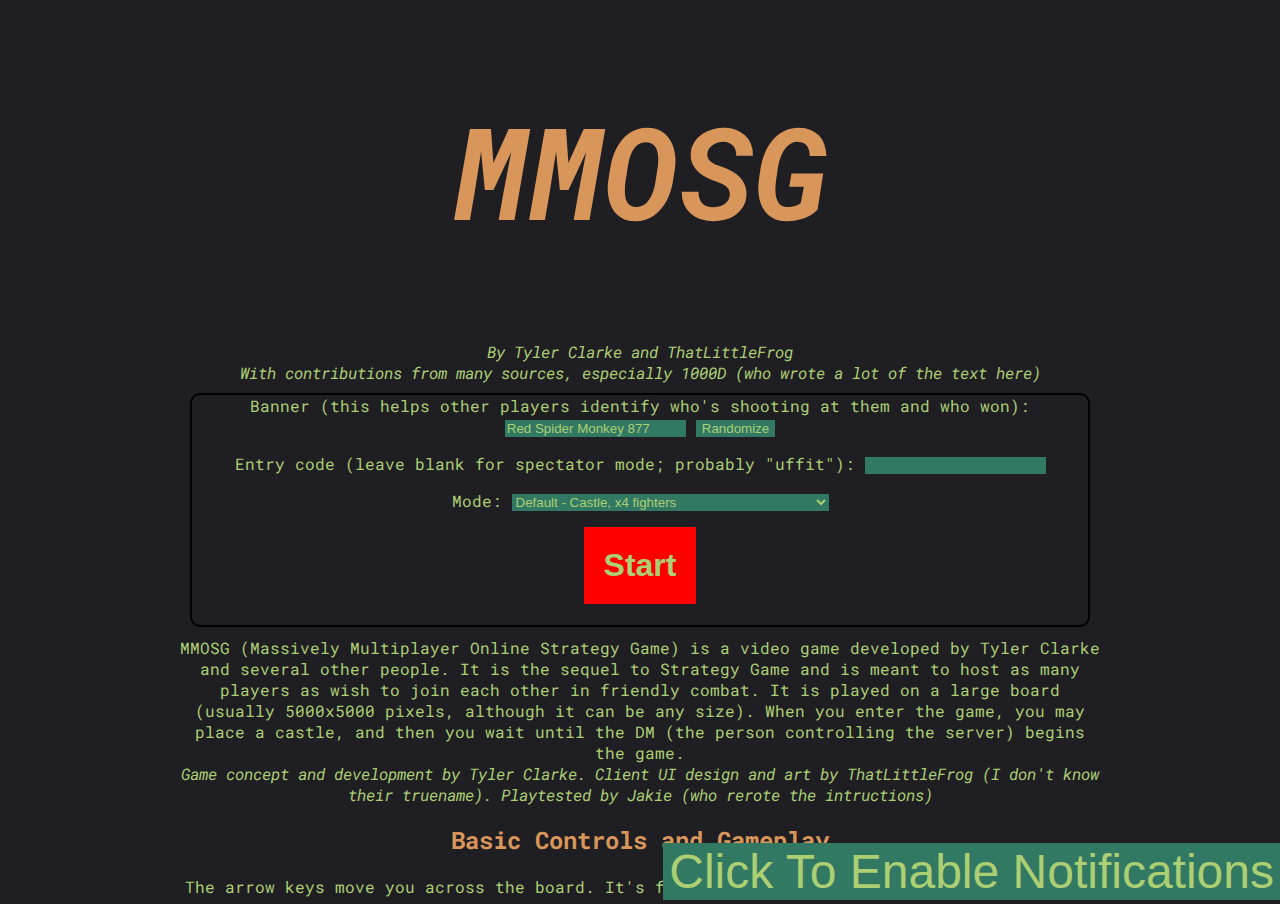
==== commit 9ce044d6: "WHOOPS" ====
--- a/mmo/index.html
+++ b/mmo/index.html
@@ -1543,10 +1543,10 @@
                 canPlaceCastle = true;
                 Object.values(objects).forEach(object => {
                     if (object){
-                        if (mousePos.gameX > object.x - 200 &&
-                            mousePos.gameX < object.x + object.w + 200 &&
-                            mousePos.gameY > object.y - 200 &&
-                            mousePos.gameY < object.y + object.h + 200) {
+                        if (mousePos.gameX > object.x - object.w/2 - 300 &&
+                            mousePos.gameX < object.x + object.w/2 + 300 &&
+                            mousePos.gameY > object.y - object.h/2 - 300 &&
+                            mousePos.gameY < object.y + object.h/2 + 300) {
                             canPlaceCastle = false;
                         }
                     }
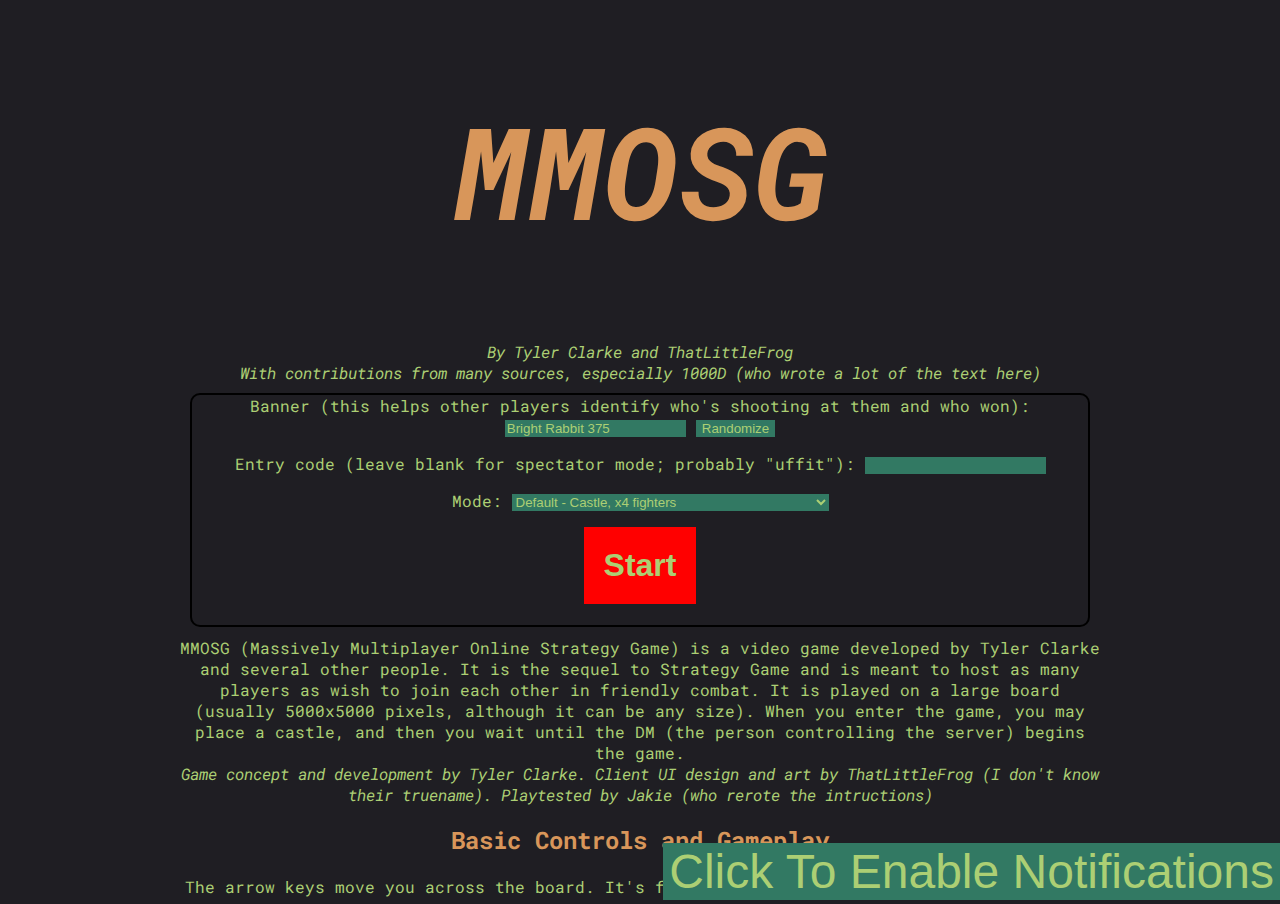
==== commit 62a855fd: "npcs" ====
--- a/mmo/index.html
+++ b/mmo/index.html
@@ -1633,6 +1633,51 @@
                         ctx.fillStyle = "gold";
                         ctx.fillRect(object.x - 15, object.y - 5, 30, 20);
                     }
+                    else if (object.value == "0") {
+                        ctx.strokeStyle = "red";
+                        ctx.fillStyle = "brown";
+                        ctx.lineWidth = 3;
+                        ctx.beginPath();
+                        ctx.translate(object.x, object.y);
+                        ctx.rotate(object.angle);
+                        ctx.moveTo(0, 0);
+                        ctx.arc(0, 0, 5, 0, Math.PI * 2);
+                        ctx.lineTo(25, 0);
+                        ctx.rotate(-object.angle);
+                        ctx.translate(-object.x, -object.y);
+                        ctx.stroke();
+                        ctx.fill();
+                    }
+                    else if (object.value == "1") {
+                        ctx.strokeStyle = "white";
+                        ctx.fillStyle = "brown";
+                        ctx.lineWidth = 3;
+                        ctx.beginPath();
+                        ctx.translate(object.x, object.y);
+                        ctx.rotate(object.angle);
+                        ctx.moveTo(0, 0);
+                        ctx.arc(0, 0, 5, 0, Math.PI * 2);
+                        ctx.lineTo(25, 0);
+                        ctx.rotate(-object.angle);
+                        ctx.translate(-object.x, -object.y);
+                        ctx.stroke();
+                        ctx.fill();
+                    }
+                    else if (object.value == "2") {
+                        ctx.strokeStyle = "black";
+                        ctx.fillStyle = "white";
+                        ctx.lineWidth = 3;
+                        ctx.beginPath();
+                        ctx.translate(object.x, object.y);
+                        ctx.rotate(object.angle);
+                        ctx.moveTo(0, 0);
+                        ctx.arc(0, 0, 5, 0, Math.PI * 2);
+                        ctx.lineTo(25, 0);
+                        ctx.rotate(-object.angle);
+                        ctx.translate(-object.x, -object.y);
+                        ctx.stroke();
+                        ctx.fill();
+                    }
                     else {
                         art.drawObj(object);
                     }
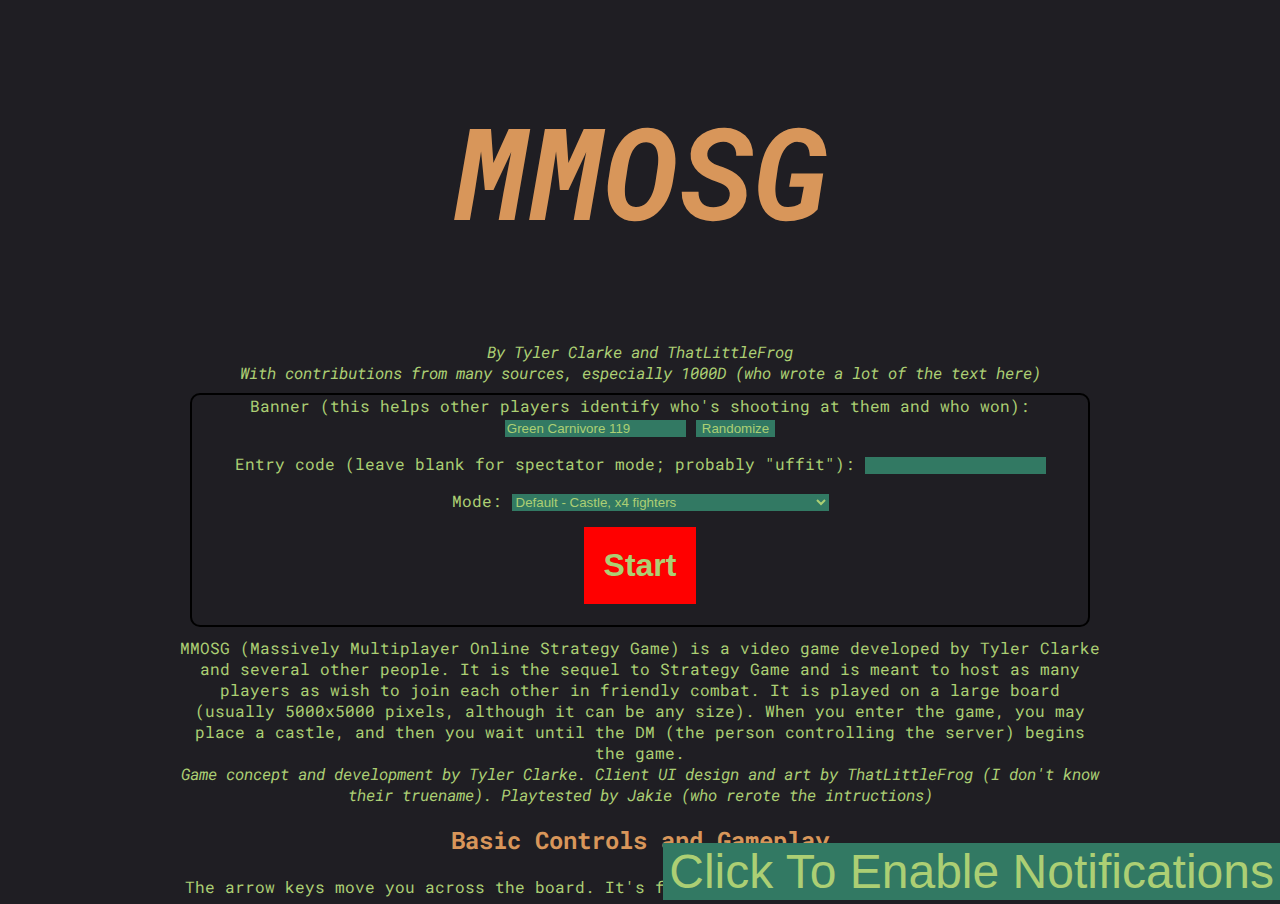
==== commit a10516a8: "fix npcs" ====
--- a/mmo/index.html
+++ b/mmo/index.html
@@ -853,6 +853,10 @@
                         ctx.fillStyle = "grey";
                         ctx.fillRect(convertedX - (item.w/2 * scaleDown), convertedY - (item.h/2 * scaleDown), item.w * scaleDown, item.h * scaleDown);
                     }
+                    else if (!isNaN(item.value)) { // All NPCs are numbers 0-9
+                        ctx.fillStyle = "white";
+                        ctx.fillRect(convertedX - 1, convertedY - 1, 2, 2);
+                    }
                 });
             }
 
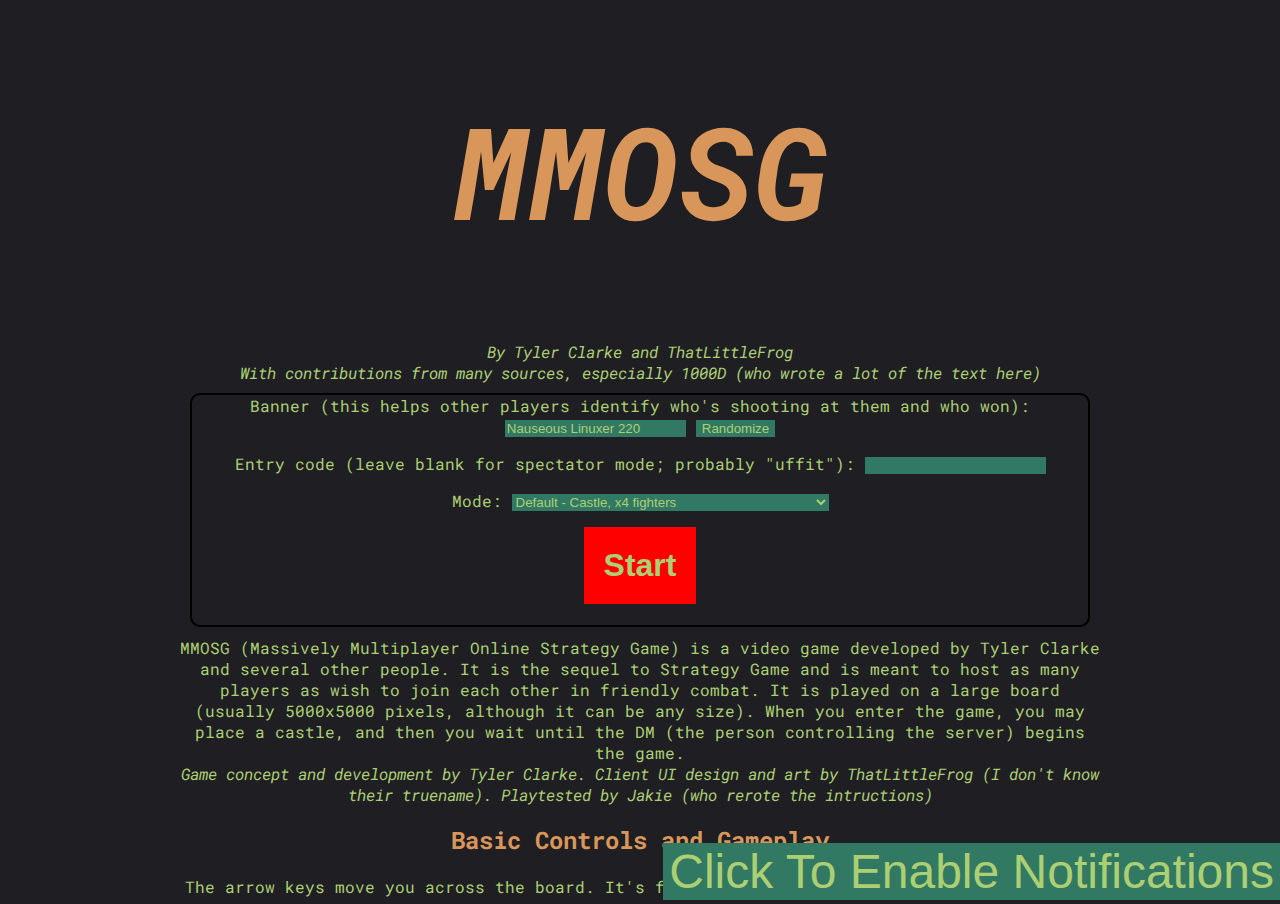
==== commit 5674a9ba: "tweaks. target practice." ====
--- a/mmo/index.html
+++ b/mmo/index.html
@@ -1107,6 +1107,12 @@
                     cappedLine(73 * scaleFactor, (443 + x * 103) * scaleFactor, 407 * scaleFactor);
                 }
                 inventoryStuff.forEach((item, i) => {
+                    if (item.stack == undefined) {
+                        item.stack = Infinity;
+                    }
+                    if (item.stack == 0) {
+                        ctx.globalAlpha = 0.3;
+                    }
                     var x = 74 + (i % 2) * 203.5;
                     var y = 340 + 103 * Math.floor(i / 2);
                     x *= scaleFactor;
@@ -1126,19 +1132,22 @@
                     ctx.fillStyle = "#484D51";
                     ctx.textAlign = "left";
                     ctx.fillText(zeroes(item.cost), x + 130 * scaleFactor, y + 68 * scaleFactor);
-                    if (didSelectHome && playing && (isStratChange || isRTF) && score >= item.cost){
-                        if (mousePos.realX > x && mousePos.realX < (x + 203.5 * scaleFactor) && sidebarY > y && sidebarY < (y + 103 * scaleFactor)) {
-                            inventoryHovered = i;
-                            ctx.strokeStyle = "yellow";
-                            ctx.lineWidth = 2;
-                            ctx.strokeRect(x, y, 203.5 * scaleFactor, 103 * scaleFactor);
-                        }
-                        if (inventoryPlace == i){
-                            ctx.strokeStyle = "red";
-                            ctx.lineWidth = 4;
-                            ctx.strokeRect(x, y, 203.5 * scaleFactor, 103 * scaleFactor);
-                        }
-                    }
+                    if (item.stack != 0) {
+                        if (didSelectHome && playing && (isStratChange || isRTF) && score >= item.cost){
+                            if (mousePos.realX > x && mousePos.realX < (x + 203.5 * scaleFactor) && sidebarY > y && sidebarY < (y + 103 * scaleFactor)) {
+                                inventoryHovered = i;
+                                ctx.strokeStyle = "yellow";
+                                ctx.lineWidth = 2;
+                                ctx.strokeRect(x, y, 203.5 * scaleFactor, 103 * scaleFactor);
+                            }
+                            if (inventoryPlace == i){
+                                ctx.strokeStyle = "red";
+                                ctx.lineWidth = 4;
+                                ctx.strokeRect(x, y, 203.5 * scaleFactor, 103 * scaleFactor);
+                            }
+                        }
+                    }
+                    ctx.globalAlpha = 1;
                 });
 
                 if (keysDown["c"] && myCastle) {
@@ -1353,12 +1362,14 @@
                 else if (command == "d"){
                     ctx.fillStyle = "red";
                     var object = objects[args[0] - 0];
-                    if (object.value == "n"){
-                        exploder.x = object.x;
-                        exploder.y = object.y;
-                        exploder.time = 5;
-                    }
-                    delete objects[args[0] - 0];
+                    if (object) {
+                        if (object.value == "n"){
+                            exploder.x = object.x;
+                            exploder.y = object.y;
+                            exploder.time = 5;
+                        }
+                        delete objects[args[0] - 0];
+                    }
                 }
                 else if (command == "u") {
                     objects[args[0]].upgrades.push(args[1]);
@@ -1396,6 +1407,7 @@
                         {
                             name: "+GUN SPEED",
                             cost: 30,
+                            stack: 1,
                             cbk: () => {
                                 sendProtocolMessage("C", [30]);
                                 rtfUpgrade("b");
@@ -1404,6 +1416,7 @@
                         {
                             name: "SNIPER",
                             cost: 40,
+                            stack: 1,
                             cbk: () => {
                                 sendProtocolMessage("C", [40]);
                                 rtfUpgrade("s");
@@ -1412,9 +1425,19 @@
                         {
                             name: "SPEEDSHIP",
                             cost: 70,
+                            stack: 1,
                             cbk: () => {
                                 sendProtocolMessage("C", [70]);
                                 rtfUpgrade("f");
+                            }
+                        },
+                        {
+                            name: "FAST HEAL",
+                            cost: 150,
+                            stack: 1,
+                            cbk: () => {
+                                sendProtocolMessage("C", [150]);
+                                rtfUpgrade("h");
                             }
                         }
                     ];
@@ -1680,6 +1703,16 @@
                         ctx.rotate(-object.angle);
                         ctx.translate(-object.x, -object.y);
                         ctx.stroke();
+                        ctx.fill();
+                    }
+                    else if (object.value == "3") {
+                        ctx.strokeStyle = "magenta";
+                        ctx.fillStyle = "yellow";
+                        ctx.lineWidth = 3;
+                        ctx.beginPath();
+                        ctx.translate(object.x, object.y);
+                        ctx.arc(0, 0, 20, 0, Math.PI * 2);
+                        ctx.translate(-object.x, -object.y);
                         ctx.fill();
                     }
                     else {
@@ -1838,6 +1871,7 @@
                         if (inventoryHovered != -1) {
                             if (inventoryStuff[inventoryHovered].cbk){
                                 inventoryStuff[inventoryHovered].cbk();
+                                inventoryStuff[inventoryHovered].stack --;
                             }
                             else {
                                 if (inventoryStuff[inventoryHovered].place) {
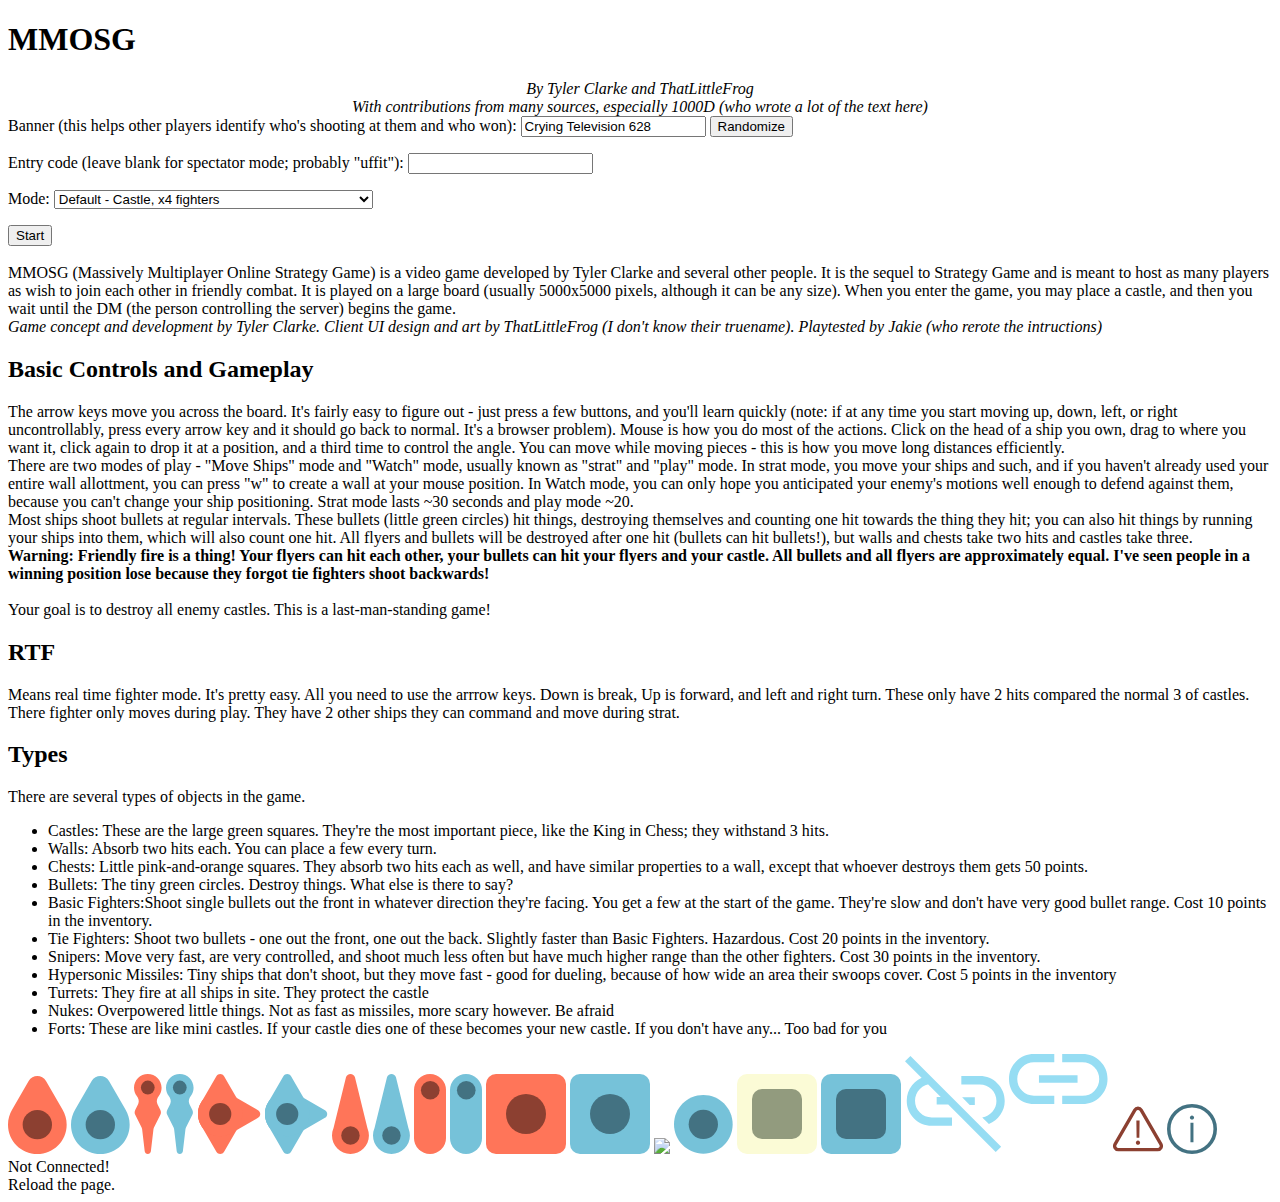
==== commit 3c28bd06: "fun stuffz" ====
--- a/mmo/index.html
+++ b/mmo/index.html
@@ -11,84 +11,7 @@
     <head>
         <meta charset="UTF-8">
         <title>Strategy MMO</title>
-        <style>
-            body{
-                margin: 0px;
-                padding: 0px;
-                overflow: hidden;
-                max-height: 100vh;
-                background-color: #1F1E23;
-                color: #ACCF74;
-                font-family: "Roboto Mono";
-            }
-            h1, h2, h3 {
-                color: #D8965A;
-                text-align: center;
-            }
-            h1 {
-                font-size: 8em;
-                font-style: italic;
-            }
-            input, select, button {
-                background-color: #327963;
-                color: #ACCF74;
-                border: none;
-            }
-            #mainscreen {
-                /*position: absolute;
-                top: 50%;
-                left: 50%;
-                transform: translate(-50%, -50%);*/
-                text-align: center;
-                padding-left: 20vh;
-                padding-right: 20vh;
-                overflow-y: scroll;
-                display: inline-block;
-                max-height: 100vh;
-            }
-            #start {
-                border: none;
-                padding: 20px;
-                background-color: red;
-                font-weight: bold;
-                font-size: 2em;
-            }
-            #game{
-                width: 100vw;
-                height: 100vh;
-                position: absolute;
-                top: 0px;
-                left: 0px;
-            }
-            ul {
-                text-align: left;
-            }
-            #menu {
-                /*padding: 50px;
-                margin: 50px;*/
-                border: 2px solid black;
-                border-radius: 10px;
-                margin: 10px;
-            }
-            #notConnected {
-                position: absolute;
-                top: 0px;
-                left: 0px;
-                padding: 50px;
-                background-color: #111111;
-                color: red;
-                text-align: center;
-            }
-            #enableNotifs{
-                font-size: 3em;
-                position: absolute;
-                bottom: 0px;
-                right: 0px;
-            }
-            .preload_img {
-                display: none;
-            }
-        </style>
+        <link rel="stylesheet" href="main.css">
         <link rel="preconnect" href="https://fonts.googleapis.com">
         <link rel="preconnect" href="https://fonts.gstatic.com" crossorigin>
         <link href="https://fonts.googleapis.com/css2?family=Inter:wght@800&family=Roboto&family=Roboto+Mono:wght@300&display=swap" rel="stylesheet"> 
@@ -170,6 +93,12 @@
         <canvas id="game" style="display: none;">
             Get a real browser that supports canvas, please!
         </canvas>
+        <div id="team-chat" style="display: none;">
+            <p id="messageboard">Message Board</p>
+            <p style="color: blue;"><i>Messages will be sent to <span id="who" style="font-weight: bold">all players</span>. <span id="who2" style="display: none;">Type ! before your message to broadcast to everyone.</span></i></p>
+            <p style="color: magenta;"><i>Ctrl+z to open/close this chat. You will <b>not</b> get notifications for chat messages.</i></p>
+            <p id="message-outer"><input type="text" id="message" placeholder="Type a message..."></p>
+        </div>
         <canvas id="preload_terrain" style="display: none;"></canvas>
         <script src="glfx.js"></script>
         <script src="crt.js"></script>
@@ -317,1618 +246,6 @@
             }
         </script>
         <div id="notConnected">Not Connected!<br>Reload the page.</div>
-        <script>
-            var effect = "none";
-            const PI = Math.PI;
-            function coterminal(angle, about = PI * 2){
-                while (angle < 0) {
-                    angle += about;
-                }
-                while (angle >= about) {
-                    angle -= about;
-                }
-                return angle;
-            }
-
-            function errorify(one, two, about = PI * 2) {
-                one = coterminal(one, about);
-                two = coterminal(two, about);
-                var error = coterminal(two - one, about);
-                if (error < PI) {
-                    error = error - PI * 2;
-                }
-                return error;
-            }
-
-            var canvas = document.getElementById("game");
-            var ctx = canvas.getContext("2d");
-            if (effect == "CRT") {
-                var drawCRT = fakeCRT(canvas, ctx);
-            }
-
-            //ctx.oldDrawImage = ctx.drawImage;
-            //ctx.drawImage = function (image, x, y, w, h) {
-                //x = Math.round(x);
-                //y = Math.round(y);
-                //w = Math.round(w);
-                //h = Math.round(h);
-                //this.oldDrawImage(image, x, y, w, h);
-            //};
-
-            ctx.makeRoundRect = function (x, y, width, height, rx, ry) { // Stolen from #platformer
-                this.translate(x, y);
-                this.moveTo(rx, 0);
-                this.lineTo(width - rx, 0);
-                this.quadraticCurveTo(width, 0, width, ry);
-                this.lineTo(width, height - ry);
-                this.quadraticCurveTo(width, height, width - rx, height);
-                this.lineTo(rx, height);
-                this.quadraticCurveTo(0, height, 0, height - ry);
-                this.lineTo(0, ry);
-                this.quadraticCurveTo(0, 0, rx, 0);
-                this.translate(-x, -y);
-            };
-            if (ctx.roundRect == undefined){
-                ctx.roundRect = function(x, y, width, height, radii) {
-                    ctx.makeRoundRect(x, y, width, height, radii, radii);
-                };
-            }
-            var ping = false;
-            var connected = true;
-            var connection = connection = new WebSocket("ws" + (window.location.protocol == "https:" ? "s" : "") + "://" + location.host + location.pathname + (location.pathname.endsWith("/") ? "" : "/") + "game"); // Make it adaptive, so it fits in my reverse proxy;
-            setInterval(() => {
-                connected = !ping;
-                connection.send("_");
-                ping = true;
-                var bannerNotConnected = document.getElementById("notConnected");
-                if (!connected && !didSelectHome) {
-                    bannerNotConnected.style.display = "";
-                }
-                else {
-                    bannerNotConnected.style.display = "none";
-                }
-            }, 500);
-            const DEBUG = false;
-            var playing = false;
-            var cX = 0;
-            var cY = 0;
-            var xv = 0;
-            var yv = 0;
-            var drawCallsThisTick = 0;
-            var gameSize = 0;
-            var keysDown = {};
-            var didSelectHome = false;
-            var isStratChange = false;
-            var counter = 0;
-            const upgrades = {
-                menuActive: false,
-                selectedMenu: undefined, // the word the menu is writing for
-                "h": [
-                    {
-                        name: "ANTIAIRCRAFT",
-                        word: "a",
-                        cost: 10
-                    }
-                ]
-            };
-            var hovered = undefined;
-            var selected = undefined;
-            var angleAdjustMode = false;
-            var score = 0;
-            var wallsRemaining = 4;
-            var wasPlayMode = false;
-            var myCastle = undefined;
-            var teamLeader = false;
-            function isCastle(value){
-                return value == "c" || value == "R";
-            }
-            var canPlaceWall = false;
-            var inventoryMode = false;
-            var interpolator = 0;
-            var inventoryHovered = -1;
-            var wallsTurn = 2;
-            var banners = {};
-            var teams = {};
-            var inventoryPlace = undefined;
-            var timeToStart = -1;
-            var canPlaceCastle = false;
-            var sendNotifs = false;
-            var isFirstTick = true;
-            var CRTEffectWipe = 0;
-            var nearestCastleAngle = 0;
-            var totalTicksPassed = 0;
-            var startTime = 0;
-            var lastTick = 0;
-            var remainingHundredthsPretty = 0;
-            var remainingSecsPretty = 0;
-            var remainingMins = 0;
-            var sidebarScroll = 0;
-            var radDisplay = 0;
-            var jitter = 0;
-            var isRTF = false;
-            var me = "n";
-            var arrangment = "";
-            var timePerTick = 1000/30; // 30 FPS
-            var cantPlace = false;
-            var exploder = {
-                x: 0,
-                y: 0,
-                time: 0
-            };
-            var message = {
-                endTime: 0,
-                error: false,
-                content: "IF YOU CAN READ THIS YOU\nNEED TO TOUCH GRASS",
-                sticky: false
-            };
-            const preloads = {
-                basic_fighter: [
-                    document.getElementById("basic_fighter_img_mine"),
-                    document.getElementById("basic_fighter_img_enemy")
-                ],
-                sniper: [
-                    document.getElementById("sniper_img_mine"),
-                    document.getElementById("sniper_img_enemy")
-                ],
-                missile: [
-                    document.getElementById("missile_img_mine"),
-                    document.getElementById("missile_img_enemy")
-                ],
-                tie_fighter: [
-                    document.getElementById("tie_fighter_img_mine"),
-                    document.getElementById("tie_fighter_img_enemy")
-                ],
-                turret: [
-                    document.getElementById("turret_img_mine"),
-                    document.getElementById("turret_img_enemy")
-                ],
-                fort: [
-                    document.getElementById("fort_img_mine"),
-                    document.getElementById("fort_img_enemy")
-                ],
-                nuke: [
-                    document.getElementById("nuke_img_mine"),
-                    document.getElementById("nuke_img_mine")
-                ],
-                wall: document.getElementById("wall_img"),
-                friendlyWall: document.getElementById("friendly_wall_img"),
-                connection: [
-                    document.getElementById("connected"),
-                    document.getElementById("not_connected")
-                ],
-                message: {
-                    error: document.getElementById("error"),
-                    info: document.getElementById("info")
-                },
-                background: document.getElementById("preload_terrain")
-            };
-            var palette = {
-                GREEN: "#00FF00",
-                RED: "#FF3131",
-                BLACK: "#000000",
-                WHITE: "#FFFFFF",
-                DARKGREEN: "#263435",
-                MIDGREEN: "#327963",
-                LIGHTGREEN: "#ACCF74",
-                ORANGECREAM: "#D8965A",
-                LIGHTBLUE: "#24E4D5",
-                AZKABANGREEN: "#1F1E23"
-            };
-            const art = {
-                f (cestDeMoi){
-                    ctx.rotate(Math.PI/2);
-                    ctx.drawImage(cestDeMoi ? preloads.basic_fighter[1] : preloads.basic_fighter[0], -30, -40);
-                },
-                c (){
-                    ctx.lineWidth = 4;
-                    ctx.beginPath();
-                    ctx.roundRect(-40, -40, 80, 80, 12);
-                    ctx.stroke();
-                },
-                w () {
-                    ctx.drawImage(preloads.wall, -25, -25, 50, 50);
-                },
-                W () {
-                    ctx.drawImage(preloads.friendlyWall, -40, -40);
-                },
-                s (cestDeMoi) {
-                    ctx.rotate(-Math.PI / 2);
-                    var scaleDown = 2/3;
-                    ctx.drawImage(cestDeMoi ? preloads.sniper[1] : preloads.sniper[0], -14, -40);
-                },
-                t (cestDeMoi) {
-                    ctx.drawImage(cestDeMoi ? preloads.tie_fighter[1] : preloads.tie_fighter[0], -31.5, -40);
-                },
-                T (cestDeMoi) {
-                    ctx.rotate(Math.PI / 2);
-                    ctx.drawImage(cestDeMoi ? preloads.turret[1] : preloads.turret[0], -37/2, -40);
-                },
-                h (cestDeMoi) {
-                    ctx.rotate(-Math.PI / 2);
-                    ctx.drawImage(cestDeMoi ? preloads.missile[1] : preloads.missile[0], -16, -40);
-                },
-                F (cestDeMoi) {
-                    ctx.rotate(Math.PI / 2);
-                    ctx.drawImage(cestDeMoi ? preloads.fort[1] : preloads.fort[0], -40, -40);
-                },
-                n(cestDeMoi) {
-                    ctx.rotate(Math.PI / 2);
-                    ctx.drawImage(cestDeMoi ? preloads.nuke[1] : preloads.nuke[0], -30, -30);
-                },
-                R(cestDeMoi) {
-                    ctx.rotate(-Math.PI / 2);
-                    ctx.lineWidth = 5;
-                    ctx.beginPath();
-                    ctx.moveTo(-50, 0);
-                    ctx.lineTo(50, 0);
-                    ctx.lineTo(25, -25);
-                    ctx.moveTo(50, 0);
-                    ctx.lineTo(25, 25);
-                    ctx.stroke();
-                },
-                draw(x, y, angle, thing, isMine = false, scaleDown = false, scaleFactor = window.innerWidth/2560){
-                    x = Math.round(x);
-                    if (!isMine){
-                        ctx.strokeStyle = palette.LIGHTGREEN;
-                    }
-                    else {
-                        ctx.strokeStyle = palette.ORANGECREAM;
-                    }
-                    ctx.fillStyle = ctx.strokeStyle;
-                    ctx.save();
-                    ctx.translate(x, y);
-                    ctx.rotate(angle);
-                    if (scaleDown){
-                        ctx.scale(scaleFactor, scaleFactor);
-                    }
-                    this[thing](isMine);
-                    ctx.restore();
-                    drawCallsThisTick++;
-                },
-                drawObj(object){
-                    if (DEBUG) {
-                        ctx.save();
-                        ctx.translate(object.x, object.y);
-                        ctx.rotate(object.angle);
-                        ctx.fillStyle = "yellow";
-                        ctx.globalAlpha = 0.3;
-                        ctx.fillRect(-object.w / 2, -object.h / 2, object.w, object.h);
-                        ctx.restore();
-                    }
-                    var cestDeMoi = mine.indexOf(object.id) == -1;
-                    if (myCastle && teams[myCastle.banner]) {
-                        cestDeMoi = cestDeMoi && teams[object.banner] != teams[myCastle.banner];
-                    }
-                    this.draw(object.x, object.y, object.angle, object.value, cestDeMoi, true, 0.6);
-                }
-            };
-            document.getElementById("enableNotifs").onclick = () => {
-                Notification.requestPermission().then((permission) => {
-                    if (permission === "granted") {
-                        sendNotifs = true;
-                    }
-                });
-                document.getElementById("enableNotifs").style.display = "none";
-            };
-            if (Notification.permission === "granted") {
-                sendNotifs = true;
-            }
-            else {
-                document.getElementById("enableNotifs").style.display = "";
-            }
-
-            function styleInfotextMajor(){
-                ctx.fillStyle = palette.RED;
-                ctx.textAlign = "center";
-                ctx.font = "bold 40px monospace";
-            }
-
-            function makeProtocolMessage(command, args) {
-                const OLDMODE = false;
-                var ret = command;
-                args.forEach((item, i) => {
-                    item = item + ""; // Make sure it's a string so we can send numbers safely
-                    if (OLDMODE){
-                        ret += item;
-                        if (i < args.length - 1){
-                            ret += " ";
-                        }
-                    }
-                    else{
-                        ret += String.fromCharCode(item.length);
-                        ret += item;
-                    }
-                });
-                return ret;
-            }
-
-            function sendProtocolMessage(command, args){
-                connection.send(makeProtocolMessage(command, args));
-            }
-
-            function upgrade(id, upgrade) {
-                sendProtocolMessage("U", [id, upgrade]);
-            }
-
-            function rtfUpgrade(thing) {
-                if (isRTF) {
-                    upgrade(myCastle.id, thing);
-                }
-            }
-
-            function readProtocolMessage(message) {
-                var ret = {
-                    command: message[0],
-                    args: []
-                };
-                var i = 1;
-                var buffer = "";
-                while (i < message.length) {
-                    var iEnd = i + message.charCodeAt(i);
-                    while (i < iEnd) {
-                        i ++;
-                        buffer += message[i];
-                    }
-                    ret.args.push(buffer);
-                    buffer = "";
-                    i ++;
-                }
-                return ret;
-            }
-
-            function drawUpgradeMenu() {
-                if (!upgrades.menuActive) {
-                    return;
-                }
-                const cappedLine = (x, y, w, h = 4 * scaleFactor) => {
-                    var capSize = Math.min(w, h);
-                    ctx.fillStyle = "#484D51";
-                    ctx.fillRect(x, y, w, h);
-                    ctx.fillStyle = "#9B9EA5";
-                    ctx.fillRect(x, y, capSize, capSize);
-                    ctx.fillRect(x + w - capSize, y + h - capSize, capSize, capSize);
-                };
-            }
-
-            function drawCompass(compassRootX, compassRootY, size, range = 600){
-                compassRootX += size/2;
-                compassRootY += size/2;
-                ctx.strokeStyle = palette.MIDGREEN;
-                ctx.lineWidth = 4;
-                ctx.beginPath();
-                ctx.arc(compassRootX, compassRootY, size/2, 0, Math.PI * 2);
-                ctx.fillStyle = palette.DARKGREEN;
-                ctx.fill();
-                ctx.stroke();
-                ctx.fillStyle = "white";
-                ctx.textAlign = "center";
-                ctx.font = "12px monospace";
-                ctx.fillText("90", compassRootX + size/2 + 20, compassRootY);
-                ctx.fillText("0", compassRootX, compassRootY - size/2 - 20);
-                ctx.fillText("180", compassRootX, compassRootY + size/2 + 20);
-                ctx.fillText("270", compassRootX - size/2 - 20, compassRootY);
-                ctx.fillStyle = palette.ORANGECREAM;
-                ctx.translate(compassRootX, compassRootY);
-                for (var i = 0; i < 12; i++) {
-                    var ang = (Math.PI / 6) * i;
-                    ctx.rotate(Math.PI / 6);
-                    if (i % 3 != 2) {
-                        ctx.beginPath();
-                        ctx.arc(size/2 + 10, 0, 2.5, 0, Math.PI * 2);
-                        ctx.fill();
-                    }
-                }
-                ctx.strokeStyle = palette.LIGHTGREEN;
-                ctx.lineWidth = 2;
-                ctx.beginPath();
-                ctx.makeRoundRect(-12, -12, 24, 24, 6, 6);
-                ctx.stroke();
-                var ang = Math.atan2(myCastle.y - (cY + compassRootY), myCastle.x - (cX + compassRootX));
-                ctx.rotate(ang);
-                ctx.lineWidth = 10;
-                ctx.strokeStyle = palette.ORANGECREAM;
-                ctx.beginPath();
-                ctx.arc(0, 0, size/2 - 5, -Math.PI / 24, Math.PI / 24);
-                ctx.stroke();
-                ctx.rotate(-ang);
-                var closestCastle = undefined;
-                var closestCastleDistance = Infinity;
-                Object.values(objects).forEach(item => {
-                    var deltaX = item.x - myCastle.x;
-                    var deltaY = item.y - myCastle.y;
-                    var distance2 = deltaX * deltaX + deltaY * deltaY;
-                    if (item.value == "f" || item.value == "t" || item.value == "h") {
-                        if (mine.indexOf(item.id) == -1) {
-                            ctx.fillStyle = palette.ORANGECREAM;
-                        }
-                        else {
-                            ctx.fillStyle = palette.LIGHTGREEN;
-                        }
-                        if (distance2 < range * range) { // Squares are far less expensive than square roots
-                            deltaX *= (size/2 - 10) / range;
-                            deltaY *= (size/2 - 10) / range;
-                            ctx.beginPath();
-                            ctx.arc(deltaX, deltaY, 5, 0, Math.PI * 2);
-                            ctx.fill();
-                        }
-                    }
-                    else if (isCastle(item)) {
-                        deltaX = item.x - (cX + compassRootX);
-                        deltaY = item.y - (cY + compassRootY);
-                        distance2 = deltaX * deltaX + deltaY * deltaY;
-                        if (distance2 < closestCastleDistance) {
-                            closestCastleDistance = distance2;
-                            closestCastle = item;
-                        }
-                    }
-                });
-                if (closestCastle) {
-                    ang = Math.atan2(closestCastle.y - (cY + compassRootY), closestCastle.x - (cX + compassRootX));
-                    nearestCastleAngle = nearestCastleAngle * 0.9 + ang * 0.1;
-                    ctx.rotate(nearestCastleAngle);
-                    ctx.lineWidth = 5;
-                    ctx.strokeStyle = palette.ORANGECREAM;
-                    ctx.beginPath();
-                    ctx.arc(0, 0, size/2 - 15, -Math.PI / 35, Math.PI / 35);
-                    ctx.stroke();
-                    ctx.rotate(-nearestCastleAngle);
-                }
-                ctx.translate(-compassRootX, -compassRootY);
-            }
-
-            function drawMinimap(rootX, rootY, minimapSize){
-                const scaling = minimapSize / gameSize;
-                if (rootX < 0) {
-                    rootX = 0;
-                }
-                if (rootY < 0) {
-                    rootY = 0;
-                }
-                ctx.strokeStyle = palette.MIDGREEN;
-                ctx.fillStyle = palette.DARKGREEN;
-                ctx.lineWidth = 3;
-                ctx.setLineDash([40, 10]);
-                ctx.strokeRect(rootX, rootY, minimapSize, minimapSize);
-                ctx.drawImage(preloads.background, rootX, rootY, minimapSize, minimapSize);//ctx.fillRect(rootX, rootY, minimapSize, minimapSize);
-                ctx.setLineDash([]);
-                ctx.beginPath();
-                const capSize = 50;
-                ctx.lineWidth = 5;
-                ctx.strokeStyle = palette.LIGHTBLUE;
-                ctx.moveTo(rootX + capSize, rootY);
-                ctx.lineTo(rootX, rootY);
-                ctx.lineTo(rootX, rootY + capSize);
-                ctx.moveTo(rootX, rootY + minimapSize - capSize);
-                ctx.lineTo(rootX, rootY + minimapSize);
-                ctx.lineTo(rootX + capSize, rootY + minimapSize);
-                ctx.moveTo(rootX + minimapSize - capSize, rootY + minimapSize);
-                ctx.lineTo(rootX + minimapSize, rootY + minimapSize);
-                ctx.lineTo(rootX + minimapSize, rootY + minimapSize - capSize);
-                ctx.moveTo(rootX + minimapSize, rootY + capSize);
-                ctx.lineTo(rootX + minimapSize, rootY);
-                ctx.lineTo(rootX + minimapSize - capSize, rootY);
-                ctx.stroke();
-                var scaleDown = minimapSize / gameSize;
-                ctx.fillStyle = palette.RED;
-                ctx.fillRect(rootX + scaleDown * mousePos.gameX - 2.5, rootY + scaleDown * mousePos.gameY - 2.5, 5, 5);
-                Object.values(objects).forEach(item => {
-                    var cestDeMoi = mine.indexOf(item.id) == -1;
-                    if (myCastle && teams[myCastle.banner]) {
-                        cestDeMoi = cestDeMoi && teams[item.banner] != teams[myCastle.banner];
-                    }
-                    if (cestDeMoi) {
-                        ctx.fillStyle = palette.ORANGECREAM;
-                        if (item.upgrades.indexOf("s") != -1) {
-                            return;
-                        }
-                    }
-                    else {
-                        ctx.fillStyle = palette.LIGHTGREEN;
-                    }
-                    ctx.strokeStyle = ctx.fillStyle;
-                    var convertedX = item.x * scaleDown;
-                    convertedX += rootX;
-                    var convertedY = item.y * scaleDown;
-                    convertedY += rootY;
-                    if (isCastle(item.value)) {
-                        ctx.lineWidth = 2;
-                        ctx.beginPath();
-                        ctx.roundRect(convertedX - 5, convertedY - 5, 10, 10, 2);
-                        ctx.stroke();
-                        if (item.value == "R") {
-                            ctx.lineWidth = 2;
-                            ctx.beginPath();
-                            ctx.moveTo(convertedX, convertedY);
-                            ctx.lineTo(convertedX + Math.cos(item.angle - Math.PI / 2) * 10, convertedY + Math.sin(item.angle - Math.PI / 2) * 10);
-                            ctx.stroke();
-                        }
-                    }
-                    else if (item.value == "f" || item.value == "t" || item.value == "h" || item.value == "n") {
-                        ctx.beginPath();
-                        ctx.arc(convertedX, convertedY, 2, 0, Math.PI * 2);
-                        ctx.fill();
-                    }
-                    else if (item.value == "B") {
-                        ctx.rotate(item.angle);
-                        ctx.fillStyle = "grey";
-                        ctx.fillRect(convertedX - (item.w/2 * scaleDown), convertedY - (item.h/2 * scaleDown), item.w * scaleDown, item.h * scaleDown);
-                    }
-                    else if (!isNaN(item.value)) { // All NPCs are numbers 0-9
-                        ctx.fillStyle = "white";
-                        ctx.fillRect(convertedX - 1, convertedY - 1, 2, 2);
-                    }
-                });
-            }
-
-            var inventoryStuff = [
-                {
-                    name: "FIGHTER",
-                    word: "f",
-                    cost: 10,
-                    place: true
-                },
-                {
-                    name: "TIE",
-                    word: "t",
-                    cost: 20,
-                    place: true
-                },
-                {
-                    name: "SNIPER",
-                    word: "s",
-                    cost: 30,
-                    place: true
-                },
-                {
-                    name: "MISSILE",
-                    word: "h",
-                    cost: 5,
-                    place: true
-                },
-                {
-                    name: "TURRET",
-                    word: "T",
-                    cost: 100,
-                    place: true
-                },
-                {
-                    name: "FORT",
-                    word: "F",
-                    cost: 120,
-                    place: true
-                },
-                {
-                    name: "+2 WALL",
-                    word: "W",
-                    cbk: () => {
-                        if (score >= 30){
-                            wallsTurn += 2;
-                            wallsRemaining += 2;
-                            sendProtocolMessage("C", ["30"]);
-                        }
-                    },
-                    cost: 30
-                },
-                {
-                    name: "NUKE",
-                    word: "n",
-                    cost: 300,
-                    place: true
-                }
-            ];
-
-            var objects = {
-
-            };
-
-            var mine = [];
-
-            window.onkeydown = (evt) => {
-                keysDown[evt.key] = true;
-            };
-
-            window.onkeyup = (evt) => {
-                keysDown[evt.key] = false;
-                if (evt.key == "i") {
-                    if (isStratChange && playing && didSelectHome){
-                        if (inventoryMode){
-                            inventoryMode = false;
-                        }
-                        else{
-                            inventoryMode = true;
-                        }
-                    }
-                    else{
-                        inventoryMode = false;
-                    }
-                }
-                else if (evt.key == "q"){
-                    if (wallsRemaining > 0){
-                        if (playing && isStratChange){
-                            if (canPlaceWall){
-                                wallsRemaining --;
-                                sendProtocolMessage("p", ["w", mousePos.gameX, mousePos.gameY]);
-                            }
-                        }
-                    }
-                }
-                else if (evt.key == "u") {
-                    if (upgrades[hovered]){
-                        upgrades.menuActive = !upgrades.menuActive;
-                        upgrades.selectedMenu = hovered;
-                    }
-                    else {
-                        upgrades.menuActive = false;
-                    }
-                }
-            };
-
-            window.onwheel = (evt) => {
-                if (inventoryMode){
-                    sidebarScroll += evt.deltaY;
-                }
-                else{
-                    if (keysDown["Shift"]) {
-                        xv += evt.deltaY;
-                        yv += evt.deltaX;
-                    }
-                    else {
-                        xv += evt.deltaX;
-                        yv += evt.deltaY;
-                    }
-                }
-            };
-
-            function setName(name){
-                document.title = name;
-            }
-
-            function zeroes(number, zeroesCount = 4) {
-                var ret = "" + number;
-                while (ret.length < zeroesCount){
-                    ret = "0" + ret;
-                }
-                return ret;
-            }
-
-            function splitString(string, delim = " "){
-                var ret = [];
-                var buf = "";
-                var escape = false;
-                for (var i = 0; i < string.length; i ++){
-                    if (!escape){
-                        if (string[i] == '\\'){
-                            escape = true;
-                            continue;
-                        }
-                        else if (string[i] == delim){
-                            ret.push(buf);
-                            buf = "";
-                        }
-                    }
-                    buf += string[i];
-                }
-                if (buf.length > 0){
-                    ret.push(buf);
-                }
-                return ret;
-            }
-
-            function drawRadiometer(scaleFactor){
-                ctx.fillStyle = palette.AZKABANGREEN;
-                var rootX = 1021 * scaleFactor;
-                var rootY = window.innerHeight - 120 * scaleFactor;
-                ctx.fillRect(rootX, rootY, 444 * scaleFactor, 85 * scaleFactor);
-                var colors = [
-                    "#E6EFEA",
-                    "#9FADA5",
-                    "#708077",
-                    "#405449",
-                    "#283D31"
-                ];
-                colors.forEach((color, i) => {
-                    ctx.fillStyle = color;
-                    ctx.fillRect(1044 * scaleFactor + 82 * scaleFactor * i, window.innerHeight - 81 * scaleFactor, 70 * scaleFactor, 10 * scaleFactor);
-                    ctx.fillStyle = "#414E53";
-                    ctx.fillText(zeroes(i, 2), 1063 * scaleFactor + i * scaleFactor * 82, window.innerHeight - 87 * scaleFactor);
-                });
-                ctx.fillStyle = "#E6EFEA";
-                var radiationUnderCursor = 0;
-                Object.values(objects).forEach(item => {
-                    if (item.value == "r"){
-                        if (mousePos.gameX > item.x - item.w/2 && mousePos.gameX < item.x + item.w/2 && mousePos.gameY > item.y - item.h/2 && mousePos.gameY < item.y + item.h/2){
-                            radiationUnderCursor += item.radStrength;
-                        }
-                    }
-                });
-                radDisplay = radDisplay * 0.9 + radiationUnderCursor * 0.1;
-                ctx.save();
-                ctx.translate(1044 * scaleFactor + (444 - 23 * 2) * scaleFactor * radDisplay, window.innerHeight - 60 * scaleFactor);
-                ctx.beginPath();
-                ctx.moveTo(0, 0);
-                ctx.lineTo(-10, 15);
-                ctx.lineTo(10, 15);
-                ctx.fill();
-                ctx.restore();
-            }
-
-            function drawSidebar(scaleFactor = window.innerWidth / 2560) {
-                var sidebarY = mousePos.realY - sidebarScroll;
-                ctx.strokeStyle = palette.AZKABANGREEN;
-                ctx.lineWidth = 41 * scaleFactor * 2;
-                ctx.strokeRect(0, 0, window.innerWidth, window.innerHeight);
-                var rootWidth = window.innerWidth * 1 / 4.5;
-                inventoryMode = mousePos.realX < rootWidth;
-                ctx.fillStyle = palette.AZKABANGREEN;
-                ctx.fillRect(0, 0, rootWidth, window.innerHeight);
-                ctx.translate(0, sidebarScroll);
-                var dasImg = preloads.connection[1];
-                ctx.font = 70 * scaleFactor + "px Roboto";
-                var words = "OFFLINE";
-                if (connected) {
-                    dasImg = preloads.connection[0];
-                    words = "ONLINE";
-                }
-                var imgSize = rootWidth * 1 / 5;
-                ctx.drawImage(dasImg, Math.round(rootWidth / 10), Math.round(rootWidth / 10), imgSize, imgSize);
-                ctx.fillStyle = "#85A1AD";
-                ctx.textAlign = "right";
-                ctx.fillText(words, 495 * scaleFactor, rootWidth * 0.186);
-                ctx.fillText((remainingMins < 10 ? "0" : "") + remainingMins + ":" + (remainingSecsPretty < 10 ? "0" : "") + remainingSecsPretty + ":" + (remainingHundredthsPretty < 10 ? "0" : "") + remainingHundredthsPretty, 495 * scaleFactor, 200 * scaleFactor);
-                const cappedLine = (x, y, w, h = 4 * scaleFactor) => {
-                    var capSize = Math.min(w, h);
-                    ctx.fillStyle = "#484D51";
-                    ctx.fillRect(x, y, w, h);
-                    ctx.fillStyle = "#9B9EA5";
-                    ctx.fillRect(x, y, capSize, capSize);
-                    ctx.fillRect(x + w - capSize, y + h - capSize, capSize, capSize);
-                };
-                cappedLine(57 * scaleFactor, 33 * scaleFactor, 439 * scaleFactor);
-                cappedLine(181 * scaleFactor, 122 * scaleFactor, 315 * scaleFactor);
-                cappedLine(57 * scaleFactor, 215 * scaleFactor, 439 * scaleFactor);
-                cappedLine(57 * scaleFactor, 281 * scaleFactor, 439 * scaleFactor);
-                cappedLine(57 * scaleFactor, 319 * scaleFactor, 4 * scaleFactor, 466 * scaleFactor);
-                cappedLine(492 * scaleFactor, 319 * scaleFactor, 4 * scaleFactor, 466 * scaleFactor);
-                cappedLine(73 * scaleFactor, 317 * scaleFactor, 407 * scaleFactor);
-                cappedLine(73 * scaleFactor, 779 * scaleFactor, 407 * scaleFactor);
-                ctx.fillStyle = "#85A1AD";
-                ctx.textAlign = "left";
-                ctx.fillText("SHOP", 73 * scaleFactor, (215 + 60) * scaleFactor);
-                ctx.beginPath();
-                ctx.roundRect(314 * scaleFactor, 236 * scaleFactor, 99 * scaleFactor, 35 * scaleFactor, 4 * scaleFactor);
-                ctx.fill();
-                ctx.font = 30 * scaleFactor + "px Roboto";
-                ctx.fillText(score, 440 * scaleFactor, (234 + 30) * scaleFactor);
-                ctx.fillStyle = "#484D51";
-                ctx.fillText("SCORE", 316 * scaleFactor, (234 + 30) * scaleFactor);
-
-                // SHOP
-                for (var x = 0; x < 3; x ++) {
-                    cappedLine(73 * scaleFactor, (443 + x * 103) * scaleFactor, 407 * scaleFactor);
-                }
-                inventoryStuff.forEach((item, i) => {
-                    if (item.stack == undefined) {
-                        item.stack = Infinity;
-                    }
-                    if (item.stack == 0) {
-                        ctx.globalAlpha = 0.3;
-                    }
-                    var x = 74 + (i % 2) * 203.5;
-                    var y = 340 + 103 * Math.floor(i / 2);
-                    x *= scaleFactor;
-                    y *= scaleFactor;
-                    if (item.word){
-                        art.draw(x + (50 - 20 * (1 - (i % 2))) * scaleFactor, y + 50 * scaleFactor, Math.PI/2, item.word, false, true);
-                    }
-                    ctx.fillStyle = "#FBFBD6";
-                    ctx.font = 32 * scaleFactor + "px Roboto";
-                    ctx.textAlign = "right";
-                    ctx.fillText(item.name, x + 200 * scaleFactor, y + (32) * scaleFactor);
-                    ctx.beginPath();
-                    ctx.roundRect(x + 128 * scaleFactor, y + 40 * scaleFactor, 72 * scaleFactor, 35 * scaleFactor, 4 * scaleFactor);
-                    ctx.fillStyle = "#85A1AD";
-                    ctx.fill();
-                    ctx.font = 30 * scaleFactor + "px Roboto";
-                    ctx.fillStyle = "#484D51";
-                    ctx.textAlign = "left";
-                    ctx.fillText(zeroes(item.cost), x + 130 * scaleFactor, y + 68 * scaleFactor);
-                    if (item.stack != 0) {
-                        if (didSelectHome && playing && (isStratChange || isRTF) && score >= item.cost){
-                            if (mousePos.realX > x && mousePos.realX < (x + 203.5 * scaleFactor) && sidebarY > y && sidebarY < (y + 103 * scaleFactor)) {
-                                inventoryHovered = i;
-                                ctx.strokeStyle = "yellow";
-                                ctx.lineWidth = 2;
-                                ctx.strokeRect(x, y, 203.5 * scaleFactor, 103 * scaleFactor);
-                            }
-                            if (inventoryPlace == i){
-                                ctx.strokeStyle = "red";
-                                ctx.lineWidth = 4;
-                                ctx.strokeRect(x, y, 203.5 * scaleFactor, 103 * scaleFactor);
-                            }
-                        }
-                    }
-                    ctx.globalAlpha = 1;
-                });
-
-                if (keysDown["c"] && myCastle) {
-                    drawCompass(57 * scaleFactor, 827 * scaleFactor, 439 * scaleFactor);
-                }
-                else {
-                    drawMinimap(57 * scaleFactor, 807 * scaleFactor, 439 * scaleFactor);
-                }
-
-                ctx.translate(0, -sidebarScroll);
-                drawRadiometer(scaleFactor);
-            }
-
-            function drawMessage(scaleFactor = window.innerWidth/2560){
-                if (window.performance.now() < message.endTime || message.sticky) {
-                    var messageHeight = 91 * scaleFactor;
-                    var messageWidth = 621 * scaleFactor;
-                    var messageRootX = (window.innerWidth - messageWidth) - 10;
-                    var messageRootY = (window.innerHeight - messageHeight) - 10;
-                    ctx.fillStyle = palette.AZKABANGREEN;
-                    ctx.fillRect(messageRootX - 10 * scaleFactor, messageRootY - 10 * scaleFactor, messageWidth + 40 * scaleFactor, messageHeight + 40 * scaleFactor);
-                    if (message.error) {
-                        ctx.fillStyle = "#FF7559";
-                    }
-                    else {
-                        ctx.fillStyle = "#76C2D9";
-                    }
-                    ctx.fillRect(messageRootX, messageRootY, messageWidth, messageHeight);
-                    var art = preloads.message.error;
-                    if (message.error) {
-                        ctx.fillStyle = "#8C4031";
-                    }
-                    else {
-                        art = preloads.message.info;
-                        ctx.fillStyle = "#437282";
-                    }
-                    ctx.drawImage(art, messageRootX + 63 * scaleFactor, messageRootY + 5 * scaleFactor, messageHeight - 10 * scaleFactor, messageHeight - 10 * scaleFactor);
-                    ctx.font = 30 * scaleFactor + "px Inter";
-                    ctx.textAlign = "left";
-                    var textBaseline = messageRootY;
-                    message.content.split("\n").forEach((line) => {
-                        textBaseline += 36 * scaleFactor;
-                        ctx.fillText(line, messageRootX + 205 * scaleFactor, textBaseline);
-                    });
-                }
-            }
-
-            connection.onmessage = (message) => {
-                //var data = message.data;
-                //var command = data[0];
-                //var args = data.substring(1, data.length).split(" ");
-                var data = readProtocolMessage(message.data);
-                command = data.command;
-                args = data.args;
-                if (command == "B"){
-                    alert(data.substring(1, data.length));
-                }
-                else if (command == "s"){
-                    if (args.length && args[0] == "1"){
-                        teamLeader = true;
-                    }
-                    else if (mode == 1) {
-                        playing = true;
-                        play();
-                    }
-                    console.log("an event was successful");
-                }
-                else if (command == "!"){
-                    if (timeToStart == -1) {
-                        if (!document.hasFocus() && sendNotifs){
-                            const notification = new Notification("Countdown started!");
-                        }
-                    }
-                    timeToStart = args[0];
-                }
-                else if (command == "e"){
-                    if (mode == 1 && args[0] == 0){
-                        alert("Wrong code!");
-                        window.location.reload();
-                    }
-                    else{
-                        console.error("Got ERROR " + args[0]);
-                    }
-                }
-                else if (command == "b"){
-                    banners[args[0]] = args[1];
-                    if (args.length > 2){
-                        console.log(data);
-                        teams[args[0]] = args[2]; // Team association: the just-set banner is a member of this team
-                    }
-                }
-                else if (command == "T"){
-                    alert("Game over! It was a tie - nobody was left alive at the end. Pretty L, in my opinion.");
-                }
-                else if (command == "W"){
-                    alert("You won! Your final score: " + score);
-                }
-                else if (command == "p") {
-                    document.getElementById("code-outer").style.display = "none";
-                }
-                else if (command == "E"){
-                    alert("Game over! <" + banners[args[0]] + "> won.");
-                }
-                else if (command == "w"){
-                    console.warn("Got warning " + args[0]);
-                    if (mode == 1){
-                        play();
-                    }
-                }
-                else if (command == "m"){
-                    gameSize = args[0] - 0;
-                    sRand = mulberry32(args[1] - 0);
-                    drawClarkeSquares(getTerrainContext(gameSize), clarkeSquares(gameSize));
-                }
-                else if (command == "n"){
-                    var ob = {
-                        value: args[0],
-                        id: args[1] - 0,
-                        x: args[2] - 0,
-                        y: args[3] - 0,
-                        angle: args[4] - 0,
-                        isEditable: args[5] == "1",
-                        goalPos: {
-                            x: args[2] - 0,
-                            y: args[3] - 0,
-                            angle: args[4] - 0
-                        },
-                        banner: args[6],
-                        radStrength: 0.3,
-                        w: args[7],
-                        h: args[8],
-                        upgrades: []
-                    };
-                    for (var i = 9; i < args.length; i ++) {
-                        console.log(args.length);
-                        ob.upgrades.push(args[i]);
-                    }
-                    ob.g_angle = ob.angle;
-                    ob.g_x = ob.x;
-                    ob.g_y = ob.y;
-                    ob.g_w = ob.w;
-                    ob.g_h = ob.h;
-                    ob.o_angle = ob.angle;
-                    ob.o_x = ob.x;
-                    ob.o_y = ob.y;
-                    ob.o_w = ob.w;
-                    ob.o_h = ob.h;
-                    objects[args[1] - 0] = ob;
-                }
-                else if (command == "r"){
-                    objects[args[0] - 0].radStrength = args[1] - 0;
-                }
-                else if (command == "a"){
-                    console.log(args);
-                    /*if (!myCastle){ // Your castle is always the first object you receive
-                        myCastle = objects[args[0] - 0];
-                        myCastle.health = 3;
-                    }*/
-                    mine.push(args[0] - 0);
-                }
-                else if (command == "t"){
-                    lastTick = window.performance.now();
-                    if (args.length == 3) {
-                        myCastle.health = args[2] - 0;
-                    }
-                    totalTicksPassed++;
-                    var timeElapsedSinceStart = window.performance.now() - startTime;
-                    var gTimePerTick = timeElapsedSinceStart / totalTicksPassed;
-                    timePerTick = timePerTick * 0.8 + gTimePerTick * 0.2; // Resist spikes
-                    counter = args[0] - 0;
-                    if (isFirstTick){
-                        startTime = window.performance.now();
-                        if (!document.hasFocus() && sendNotifs) {
-                            const notification = new Notification("Game started!");
-                        }
-                    }
-                    isFirstTick = false;
-                    if (args[1] == "1"){
-                        isStratChange = true;
-                        if (wasPlayMode){
-                            wallsRemaining = wallsTurn;
-                        }
-                        wasPlayMode = false;
-                    }
-                    else{
-                        isStratChange = false;
-                        wasPlayMode = true;
-                    }
-                    if (isRTF){
-                        sendProtocolMessage("R", [((keysDown["ArrowUp"] || keysDown["w"]) ? "1" : "0"), ((keysDown["ArrowLeft"] || keysDown["a"]) ? "1" : "0"), ((keysDown["ArrowRight"] || keysDown["d"]) ? "1" : "0"), ((keysDown["ArrowDown"] || keysDown["s"]) ? "1" : "0"), (keysDown[" "] ? "1" : "0")]);
-                    }
-                }
-                else if (command == "M"){
-                    var obj = objects[args[0] - 0];
-                    if (obj) {
-                        obj.o_x = obj.g_x;
-                        obj.o_y = obj.g_y;
-                        obj.o_angle = obj.g_angle;
-                        obj.o_w = obj.g_w;
-                        obj.o_h = obj.g_h;
-                        obj.g_x = args[1] - 0;
-                        obj.g_y = args[2] - 0;
-                        if (args.length > 3){
-                            obj.g_angle = args[3] - 0;
-                        }
-                        if (args.length > 5) {
-                            obj.g_w = args[4];
-                            obj.g_h = args[5];
-                        }
-                    }
-                }
-                else if (command == "d"){
-                    ctx.fillStyle = "red";
-                    var object = objects[args[0] - 0];
-                    if (object) {
-                        if (object.value == "n"){
-                            exploder.x = object.x;
-                            exploder.y = object.y;
-                            exploder.time = 5;
-                        }
-                        delete objects[args[0] - 0];
-                    }
-                }
-                else if (command == "u") {
-                    objects[args[0]].upgrades.push(args[1]);
-                }
-                else if (command == "S"){
-                    score = args[0] - 0;
-                }
-                else if (command == "l"){
-                    playing = false;
-                    mine = [];
-                    alert("You lose! You can close the tab now, or continue as a spectator. If it makes you feel any better, the person responsible for your loss got 50 points!");
-                }
-                else if (command == "_"){
-                    ping = false; // pong.
-                }
-                else if (command == "j"){
-                    jitter += args[0] - 0;
-                }
-                else {
-                    console.warn("Got unrecognizable data: ");
-                    console.log(data);
-                }
-            };
-            var mode = 0;
-            function start(){
-                me = document.getElementById("startingArrangment").value;
-                if (me == "rtf"){
-                    isRTF = true;
-                }
-                if (me == "defender"){
-                    wallsTurn = 4;
-                }
-                if (isRTF) {
-                    inventoryStuff = [
-                        {
-                            name: "+GUN SPEED",
-                            cost: 30,
-                            stack: 1,
-                            cbk: () => {
-                                sendProtocolMessage("C", [30]);
-                                rtfUpgrade("b");
-                            }
-                        },
-                        {
-                            name: "SNIPER",
-                            cost: 40,
-                            stack: 1,
-                            cbk: () => {
-                                sendProtocolMessage("C", [40]);
-                                rtfUpgrade("s");
-                            }
-                        },
-                        {
-                            name: "SPEEDSHIP",
-                            cost: 70,
-                            stack: 1,
-                            cbk: () => {
-                                sendProtocolMessage("C", [70]);
-                                rtfUpgrade("f");
-                            }
-                        },
-                        {
-                            name: "FAST HEAL",
-                            cost: 150,
-                            stack: 1,
-                            cbk: () => {
-                                sendProtocolMessage("C", [150]);
-                                rtfUpgrade("h");
-                            }
-                        }
-                    ];
-                }
-                var banner = document.getElementById("banner").value.trim();
-                if (banner == ""){
-                    banner = randomBanner();
-                }
-                var passcode = document.getElementById("code").value.trim();
-                if (banner.length == 0){
-                    banner = "Unnamed Player";
-                }
-                sendProtocolMessage("c", [passcode, banner, me]);
-                mode = 1; // waiting for a response
-            }
-
-            var mousePos = {
-                gameX: 0,
-                gameY: 0,
-                realX: 0,
-                realY: 0
-            };
-
-            window.addEventListener("mousemove", (evt) => {
-                mousePos.realX = evt.clientX;
-                mousePos.realY = evt.clientY;
-            });
-
-            function mainloop(){
-                if (!myCastle) {
-                    myCastle = objects[mine[0]];
-                }
-                let timeSinceLastTick = window.performance.now() - lastTick;
-                interpolator = timeSinceLastTick/timePerTick;
-                if (interpolator > 1) {
-                    interpolator = 1;
-                }
-                Object.values(objects).forEach(object => {
-                    object.x = object.g_x * interpolator + object.o_x * (1 - interpolator);
-                    object.y = object.g_y * interpolator + object.o_y * (1 - interpolator);
-                    object.angle = object.g_angle * interpolator + object.o_angle * (1 - interpolator);
-                    object.w = object.g_w * interpolator + object.o_w * (1 - interpolator);
-                    object.h = object.g_h * interpolator + object.o_h * (1 - interpolator);
-                    if (interpolator == 1){
-                        object.o_w = object.g_w;
-                        object.o_h = object.g_h;
-                        object.o_angle = object.g_angle;
-                        object.o_x = object.g_x;
-                        object.o_y = object.g_y;
-                    }
-                });
-                if (isRTF && !isStratChange && counter != 0 && myCastle){
-                    cX = myCastle.x - window.innerWidth / 2;
-                    cY = myCastle.y - window.innerHeight / 2;
-                }
-                if (isRTF){
-                    wallsRemaining = 0; // you can't ever place walls as an RTF
-                }
-                message.sticky = false;
-                if (playing) {
-                    if (!didSelectHome || (inventoryPlace != undefined && inventoryStuff[inventoryPlace].word == 'F')){
-                        cantPlace = !canPlaceCastle;
-                    }
-                    else if (isStratChange) {
-                        cantPlace = !canPlaceWall;
-                    }
-                    if (cantPlace){
-                        message.error = true;
-                        message.sticky = true;
-                        message.content = "CAN'T PLACE HERE!";
-                    }
-                    else {
-                        if (isStratChange){
-                            message.error = false;
-                            message.sticky = true;
-                            if (inventoryPlace){
-                                message.content = "PLACE YOUR NEW\nGAMEPIECE";
-                            }
-                            else{
-                                message.content = "MOVE YOUR SHIPS " + (teamLeader ? "YOU ARE TL" : "");
-                                if (wallsRemaining > 0){
-                                    message.content += "\nWALLS REMAINING: " + wallsRemaining;
-                                }
-                            }
-                        }
-                        else if (counter == 0){
-                            message.sticky = true;
-                            message.error = false;
-                            message.content = "WAITING " + (timeToStart > 0 ? "- " + timeToStart : "");
-                        }
-                    }
-                }
-                else {
-                    message.error = false;
-                    message.sticky = true;
-                    message.content = "YOU ARE A SPECTATOR";
-                    if (counter == 0) {
-                        message.content += "\nWAITING FOR GAME START";
-                    }
-                }
-                ctx.webkitImageSmoothingEnabled = false;
-                ctx.mozImageSmoothingEnabled = false;
-                ctx.imageSmoothingEnabled = false;
-                var remainingMillis = timePerTick * counter;
-                remainingHundredthsPretty = Math.floor(remainingMillis/10) % 100;
-                var remainingSecs = Math.floor(remainingMillis/1000);
-                remainingSecsPretty = remainingSecs % 60;
-                remainingMins = Math.floor(remainingSecs/60);
-                if (totalTicksPassed == 0) {
-                    remainingMins = 0;
-                    remainingSecsPretty = 0;
-                    remainingHundredthsPretty = 0;
-                }
-                requestAnimationFrame(mainloop);
-                ctx.fillStyle = "black";
-                ctx.fillRect(-5, -5, 10 + window.innerWidth, 10 + window.innerHeight);
-                inventoryHovered = -1;
-                if (myCastle) {
-                    canPlaceWall = (Math.abs(mousePos.gameX - myCastle.x) < 400) && (Math.abs(mousePos.gameY - myCastle.y) < 400) || (inventoryPlace != undefined && inventoryStuff[inventoryPlace].word == 'F');
-                    mine.forEach(index => {
-                        object = objects[index];
-                        if (object && object.value == "F"){
-                            canPlaceWall = canPlaceWall || (Math.abs(mousePos.gameX - object.x) < 400) && (Math.abs(mousePos.gameY - object.y) < 400);
-                        }
-                    });
-                }
-                else {
-                    canPlaceWall = false;
-                }
-                canPlaceCastle = true;
-                Object.values(objects).forEach(object => {
-                    if (object){
-                        if (mousePos.gameX > object.x - object.w/2 - 300 &&
-                            mousePos.gameX < object.x + object.w/2 + 300 &&
-                            mousePos.gameY > object.y - object.h/2 - 300 &&
-                            mousePos.gameY < object.y + object.h/2 + 300) {
-                            canPlaceCastle = false;
-                        }
-                    }
-                });
-                if (isRTF && !isStratChange && counter != 0 && myCastle != undefined) {
-                    var dX = window.innerWidth/2 - mousePos.realX;
-                    var dY = window.innerHeight/2 - mousePos.realY;
-                    var magnitude = Math.sqrt(dX * dX + dY * dY);
-                    var angle = Math.atan2(dY, dX);
-                    angle += myCastle.angle;
-                    mousePos.gameX = myCastle.x - Math.cos(angle) * magnitude;
-                    mousePos.gameY = myCastle.y - Math.sin(angle) * magnitude;
-                }
-                else {
-                    mousePos.gameX = mousePos.realX + cX;
-                    mousePos.gameY = mousePos.realY + cY;
-                }
-                if (mousePos.gameX > gameSize) {
-                    mousePos.gameX = gameSize;
-                }
-                else if (mousePos.gameX < 0) {
-                    mousePos.gameX = 0;
-                }
-
-                if (mousePos.gameY > gameSize) {
-                    mousePos.gameY = gameSize;
-                }
-                else if (mousePos.gameY < 0) {
-                    mousePos.gameY = 0;
-                }
-////////////////////////////////////////////////////////////
-                if (isRTF && !isStratChange && counter != 0 && myCastle) {
-                    ctx.translate(window.innerWidth/2, window.innerHeight/2);
-                    ctx.rotate(-myCastle.angle);
-                    ctx.translate(-window.innerWidth / 2, -window.innerHeight / 2);
-                }
-                ctx.translate(-cX, -cY);
-                var jitterX = Math.round(Math.random() * jitter);
-                var jitterY = Math.round(Math.random() * jitter);
-                jitter *= 0.95;
-                ctx.translate(jitterX, jitterY);
-////////////////////////////////////////////////////////////
-                ctx.strokeStyle = palette.MIDGREEN;
-                ctx.setLineDash([40, 10]);
-                ctx.fillStyle = palette.DARKGREEN;
-                ctx.lineWidth = 3;
-                ctx.drawImage(preloads.background, 0, 0);//ctx.fillRect(-2.5, -2.5, gameSize + 5, gameSize + 5);
-                ctx.strokeRect(0, 0, gameSize, gameSize);
-                ctx.setLineDash([]);
-                ctx.fillStyle = "black";
-                ctx.fillRect(mousePos.gameX - 5, mousePos.gameY - 5, 10, 10);
-
-                hovered = undefined;
-                Object.keys(objects).forEach(id => {
-                    var object = objects[id];
-                    if (object.value == "F"){
-                        ctx.fillStyle = "rgba(0, 0, 0, 0.1)";
-                        ctx.fillRect(object.x - 10, object.y - 10, 20, 20);
-                    }
-                    else if (object.value == "b"){
-                        ctx.fillStyle = "green";
-                        ctx.beginPath();
-                        ctx.arc(object.x, object.y, 5, 0, Math.PI * 2);
-                        ctx.fill();
-                    }
-                    else if (object.value == "r"){
-                        /*ctx.fillStyle = "green";
-                        ctx.globalAlpha = object.radStrength;
-                        ctx.fillRect(object.x + object.box.x1, object.y + object.box.y1, object.box.x2 - object.box.x1, object.box.y2 - object.box.y1);
-                        ctx.globalAlpha = 1;*/
-                    }
-                    else if (object.value == "B"){
-                        ctx.fillStyle = "grey";
-                        ctx.strokeStyle = "#333333";
-                        ctx.lineWidth = 5;
-                        ctx.rotate(object.angle);
-                        ctx.fillRect(object.x - object.w/2, object.y - object.h/2, object.w, object.h);
-                        ctx.strokeRect(object.x - object.w / 2, object.y - object.h / 2, object.w, object.h);
-                        ctx.rotate(-object.angle);
-                    }
-                    else if (object.value == "C"){
-                        ctx.fillStyle = "pink";
-                        ctx.fillRect(object.x - 15, object.y - 15, 30, 10);
-                        ctx.fillStyle = "gold";
-                        ctx.fillRect(object.x - 15, object.y - 5, 30, 20);
-                    }
-                    else if (object.value == "0") {
-                        ctx.strokeStyle = "red";
-                        ctx.fillStyle = "brown";
-                        ctx.lineWidth = 3;
-                        ctx.beginPath();
-                        ctx.translate(object.x, object.y);
-                        ctx.rotate(object.angle);
-                        ctx.moveTo(0, 0);
-                        ctx.arc(0, 0, 5, 0, Math.PI * 2);
-                        ctx.lineTo(25, 0);
-                        ctx.rotate(-object.angle);
-                        ctx.translate(-object.x, -object.y);
-                        ctx.stroke();
-                        ctx.fill();
-                    }
-                    else if (object.value == "1") {
-                        ctx.strokeStyle = "white";
-                        ctx.fillStyle = "brown";
-                        ctx.lineWidth = 3;
-                        ctx.beginPath();
-                        ctx.translate(object.x, object.y);
-                        ctx.rotate(object.angle);
-                        ctx.moveTo(0, 0);
-                        ctx.arc(0, 0, 5, 0, Math.PI * 2);
-                        ctx.lineTo(25, 0);
-                        ctx.rotate(-object.angle);
-                        ctx.translate(-object.x, -object.y);
-                        ctx.stroke();
-                        ctx.fill();
-                    }
-                    else if (object.value == "2") {
-                        ctx.strokeStyle = "black";
-                        ctx.fillStyle = "white";
-                        ctx.lineWidth = 3;
-                        ctx.beginPath();
-                        ctx.translate(object.x, object.y);
-                        ctx.rotate(object.angle);
-                        ctx.moveTo(0, 0);
-                        ctx.arc(0, 0, 5, 0, Math.PI * 2);
-                        ctx.lineTo(25, 0);
-                        ctx.rotate(-object.angle);
-                        ctx.translate(-object.x, -object.y);
-                        ctx.stroke();
-                        ctx.fill();
-                    }
-                    else if (object.value == "3") {
-                        ctx.strokeStyle = "magenta";
-                        ctx.fillStyle = "yellow";
-                        ctx.lineWidth = 3;
-                        ctx.beginPath();
-                        ctx.translate(object.x, object.y);
-                        ctx.arc(0, 0, 20, 0, Math.PI * 2);
-                        ctx.translate(-object.x, -object.y);
-                        ctx.fill();
-                    }
-                    else {
-                        art.drawObj(object);
-                    }
-                    var teamy = object != myCastle && myCastle && teamLeader && teams[myCastle.banner] && teams[myCastle.banner] == teams[object.banner] && object.value == "R";
-                    if (mousePos.gameX > object.x - 10 && mousePos.gameX < object.x + 10 && mousePos.gameY > object.y - 10 && mousePos.gameY < object.y + 10) {
-                        if ((mine.indexOf(object.id) != -1) || teamy) {
-                            if (object.isEditable || teamy){
-                                object.hovered = true;
-                                ctx.strokeStyle = "yellow";
-                                ctx.lineWidth = 3;
-                                ctx.strokeRect(object.x - 10, object.y - 10, 20, 20);
-                                hovered = object;
-                            }
-                        }
-                        else {
-                            ctx.fillStyle = palette.RED;
-                            ctx.font = "10px sans-serif";
-                            var team = "Team " + banners[teams[object.banner]];
-                            var size = ctx.measureText(banners[object.banner]).width;
-                            if (team){
-                                size = Math.max(size, ctx.measureText(team).width);
-                            }
-                            ctx.fillRect(mousePos.gameX - size - 5, mousePos.gameY - 15, size + 10, 20 * (team ? 2 : 1));
-                            ctx.textAlign = "left";
-                            ctx.fillStyle = "black";
-                            ctx.fillText(banners[object.banner], mousePos.gameX - size, mousePos.gameY);
-                            if (team){
-                                ctx.fillText(team, mousePos.gameX - size, mousePos.gameY + 20);
-                            }
-                        }
-                    }
-                    if (teamy || (object.isEditable && mine.indexOf(object.id) != -1)){
-                        ctx.lineWidth = 2;
-                        ctx.setLineDash([6, 2]);
-                        ctx.strokeStyle = palette.MIDGREEN;
-                        ctx.beginPath();
-                        ctx.moveTo(object.x, object.y);
-                        ctx.lineTo(object.goalPos.x, object.goalPos.y);
-                        ctx.stroke();
-                        ctx.setLineDash([]);
-                        ctx.fillStyle = palette.LIGHTBLUE;
-                        ctx.beginPath();
-                        ctx.arc(object.goalPos.x, object.goalPos.y, 3, 0, Math.PI * 2);
-                        ctx.fill();
-                        ctx.lineWidth = 3;
-                        ctx.strokeStyle = palette.LIGHTBLUE;
-                        ctx.beginPath();
-                        ctx.save();
-                        ctx.translate(object.goalPos.x, object.goalPos.y);
-                        ctx.rotate(object.goalPos.angle);
-                        ctx.moveTo(5, 0);
-                        ctx.lineTo(5 + 11, 0);
-                        ctx.restore();
-                        ctx.stroke();
-                    }
-                });
-                if (exploder.time > 0){
-                    exploder.time --;
-                    ctx.fillStyle = "red";
-                    ctx.fillRect(exploder.x - 100, exploder.y - 100, 200, 200);
-                }
-                if (isStratChange){
-                    if (selected) {
-                        if (angleAdjustMode) {
-                            selected.goalPos.angle = Math.atan2(mousePos.gameY - selected.goalPos.y, mousePos.gameX - selected.goalPos.x);
-                        }
-                        else {
-                            selected.goalPos.x = mousePos.gameX;
-                            selected.goalPos.y = mousePos.gameY;
-                        }
-                        sendProtocolMessage("m", [selected.id, selected.goalPos.x, selected.goalPos.y, selected.goalPos.angle]);
-                    }
-                }
-                else{
-                    selected = undefined;
-                    angleAdjustMode = false;
-                    hovered = undefined;
-                    inventoryPlace = undefined;
-                }
-/////////////////////////////////////////////////////////
-                ctx.translate(cX, cY);
-                ctx.translate(-jitterX, -jitterY);
-                if (isRTF && !isStratChange && counter != 0 && myCastle != undefined) {
-                    ctx.translate(window.innerWidth / 2, window.innerHeight / 2);
-                    ctx.rotate(myCastle.angle);
-                    ctx.translate(-window.innerWidth / 2, -window.innerHeight / 2);
-                }
-/////////////////////////////////////////////////////////
-                if (keysDown["ArrowUp"] || keysDown["w"]){
-                    yv -= 5;
-                }
-                if (keysDown["ArrowDown"] || keysDown["s"]){
-                    yv += 5;
-                }
-                if (keysDown["ArrowLeft"] || keysDown["a"]){
-                    xv -= 5;
-                }
-                if (keysDown["ArrowRight"] || keysDown["d"]){
-                    xv += 5;
-                }
-                yv *= 0.8;
-                xv *= 0.8;
-                cY += yv;
-                cX += xv;
-                if (cX < -window.innerWidth/2){
-                    cX = -window.innerWidth/2;
-                }
-                if (cX > gameSize - window.innerWidth/2){
-                    cX = gameSize - window.innerWidth/2;
-                }
-                if (cY < -window.innerHeight/2){
-                    cY = -window.innerHeight/2;
-                }
-                if (cY > gameSize - window.innerHeight/2){
-                    cY = gameSize - window.innerHeight/2;
-                }
-                drawSidebar();
-                drawMessage();
-                drawUpgradeMenu();
-                if (myCastle && myCastle.health) {
-                    /*ctx.fillStyle = "white";
-                    ctx.globalAlpha = 1;
-                    ctx.font = "bold 40px sans-serif";
-                    ctx.textAlign = "left";
-                    ctx.fillText(myCastle.health, 40, 40);*/
-                    ctx.fillStyle = "blue";
-                    ctx.fillRect(window.innerWidth/2 - 100, 50, 200, 20);
-                    ctx.fillStyle = "red";
-                    ctx.fillRect(window.innerWidth/2 - 98, 52, myCastle.health / 3 * 196, 16);
-                }
-                if (effect == "CRT"){
-                    ctx.beginPath();
-                    ctx.strokeStyle = "black";
-                    ctx.lineWidth = 0.5;
-                    const lineCount = 50;
-                    for (var y = 0; y < lineCount; y ++){
-                        var linePos = y * window.innerHeight/lineCount;
-                        linePos += CRTEffectWipe % (window.innerHeight/lineCount);
-                        CRTEffectWipe += 0.01;
-                        ctx.moveTo(0, linePos);
-                        ctx.lineTo(window.innerWidth, linePos);
-                    }
-                    ctx.stroke();
-                    drawCRT();
-                }
-            }
-
-            function play() {
-                document.getElementById("mainscreen").style.display = "none";
-                document.getElementById("game").style.display = "";
-
-                window.addEventListener("mouseup", (evt) => {
-                    if (didSelectHome){
-                        if (inventoryHovered != -1) {
-                            if (inventoryStuff[inventoryHovered].cbk){
-                                inventoryStuff[inventoryHovered].cbk();
-                                inventoryStuff[inventoryHovered].stack --;
-                            }
-                            else {
-                                if (inventoryStuff[inventoryHovered].place) {
-                                    inventoryPlace = inventoryHovered;
-                                    inventoryHovered = -1;
-                                }
-                                else {
-                                    sendProtocolMessage("p", [inventoryStuff[inventoryHovered].word, (myCastle.x + (Math.random() * 300 - 150)), (myCastle.y + (Math.random() * 300 - 150))]);
-                                }
-                            }
-                            inventoryMode = false;
-                        }
-                        else if (inventoryPlace != undefined) {
-                            if (!cantPlace) {
-                                sendProtocolMessage("p", [inventoryStuff[inventoryPlace].word, Math.round(mousePos.gameX), Math.round(mousePos.gameY)]);
-                                inventoryPlace = undefined;
-                            }
-                        }
-                        else if (isStratChange){
-                            if (angleAdjustMode) {
-                                angleAdjustMode = false;
-                                selected = undefined;
-                                hovered = undefined;
-                            }
-                            else {
-                                if (selected) {
-                                    angleAdjustMode = true;
-                                }
-                                else if (hovered) {
-                                    hovered.selected = true;
-                                    selected = hovered;
-                                }
-                            }
-                        }
-                    }
-                    else {
-                        if (canPlaceCastle){
-                            sendProtocolMessage("p", ["c", Math.round(mousePos.gameX), Math.round(mousePos.gameY)]); // place castle at position
-                            didSelectHome = true;
-                        }
-                    }
-                });                
-                mainloop();
-            }
-
-            window.onresize = () => {
-                var canvas = document.getElementById("game");
-                canvas.width = window.innerWidth;
-                canvas.height = window.innerHeight;
-                if (effect == "CRT") {
-                    canvas = document.getElementById("old_game");
-                    canvas.width = window.innerWidth;
-                    canvas.height = window.innerHeight;
-                }
-            };
-            
-            window.onresize();
-        </script>
+        <script src="game.js"></script>
     </body>
 </html>
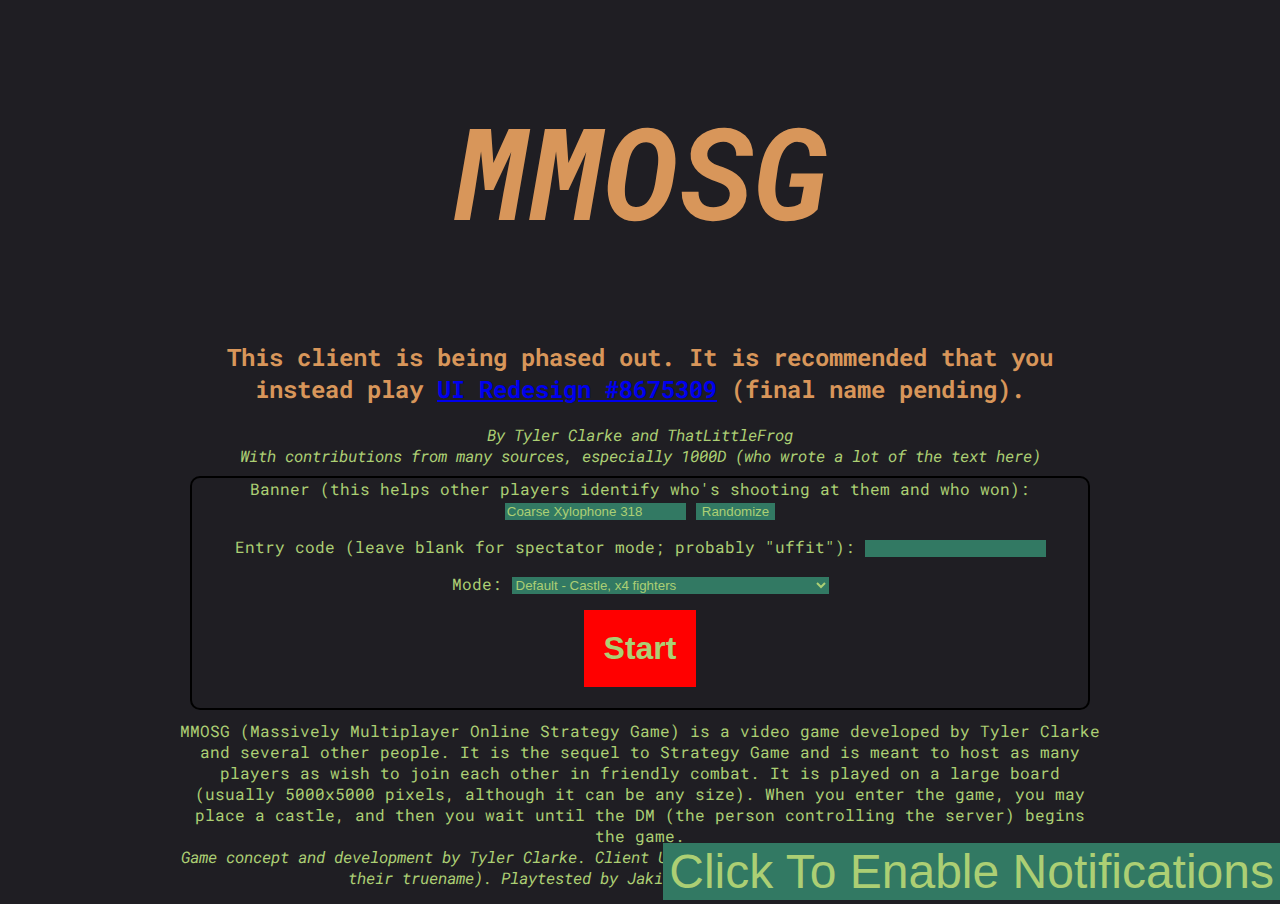
==== commit f1bb3583: "phase out" ====
--- a/mmo/index.html
+++ b/mmo/index.html
@@ -20,6 +20,9 @@
         <button id="enableNotifs" style="display: none;">Click To Enable Notifications</button>
         <div id="mainscreen">
             <h1>MMOSG</h1>
+            <h2>
+                This client is being phased out. It is recommended that you instead play <a href="/mod/">UI Redesign #8675309</a> (final name pending).
+            </h2>
             <i style="display: block; text-align: center;">
                 By Tyler Clarke and ThatLittleFrog<br>
                 With contributions from many sources, especially 1000D (who wrote a lot of the text here)
--- a/mmo/main.css
+++ b/mmo/main.css
@@ -0,0 +1,111 @@
+body {
+    margin: 0px;
+    padding: 0px;
+    overflow: hidden;
+    max-height: 100vh;
+    background-color: #1F1E23;
+    color: #ACCF74;
+    font-family: "Roboto Mono";
+}
+
+h1,
+h2,
+h3 {
+    color: #D8965A;
+    text-align: center;
+}
+
+h1 {
+    font-size: 8em;
+    font-style: italic;
+}
+
+input,
+select,
+button {
+    background-color: #327963;
+    color: #ACCF74;
+    border: none;
+    outline: none;
+}
+
+#mainscreen {
+    /*position: absolute;
+                top: 50%;
+                left: 50%;
+                transform: translate(-50%, -50%);*/
+    text-align: center;
+    padding-left: 20vh;
+    padding-right: 20vh;
+    overflow-y: scroll;
+    display: inline-block;
+    max-height: 100vh;
+}
+
+#start {
+    border: none;
+    padding: 20px;
+    background-color: red;
+    font-weight: bold;
+    font-size: 2em;
+}
+
+#game {
+    width: 100vw;
+    height: 100vh;
+    position: absolute;
+    top: 0px;
+    left: 0px;
+}
+
+ul {
+    text-align: left;
+}
+
+#menu {
+    /*padding: 50px;
+                margin: 50px;*/
+    border: 2px solid black;
+    border-radius: 10px;
+    margin: 10px;
+}
+
+#notConnected {
+    position: absolute;
+    top: 0px;
+    left: 0px;
+    padding: 50px;
+    background-color: #111111;
+    color: red;
+    text-align: center;
+}
+
+#enableNotifs {
+    font-size: 3em;
+    position: absolute;
+    bottom: 0px;
+    right: 0px;
+}
+
+.preload_img {
+    display: none;
+}
+
+#team-chat {
+    position: absolute;
+    top: 0px;
+    right: 0px;
+    width: clamp(400px, 20vh, 600px);
+    height: clamp(400px, 20vh, 600px);
+    font-family: monospace;
+    color: white;
+    background-color: black;
+    padding: 10px;
+    overflow-y: auto;
+}
+
+#message {
+    background-color: black;
+    color: white;
+    width: 100%;
+}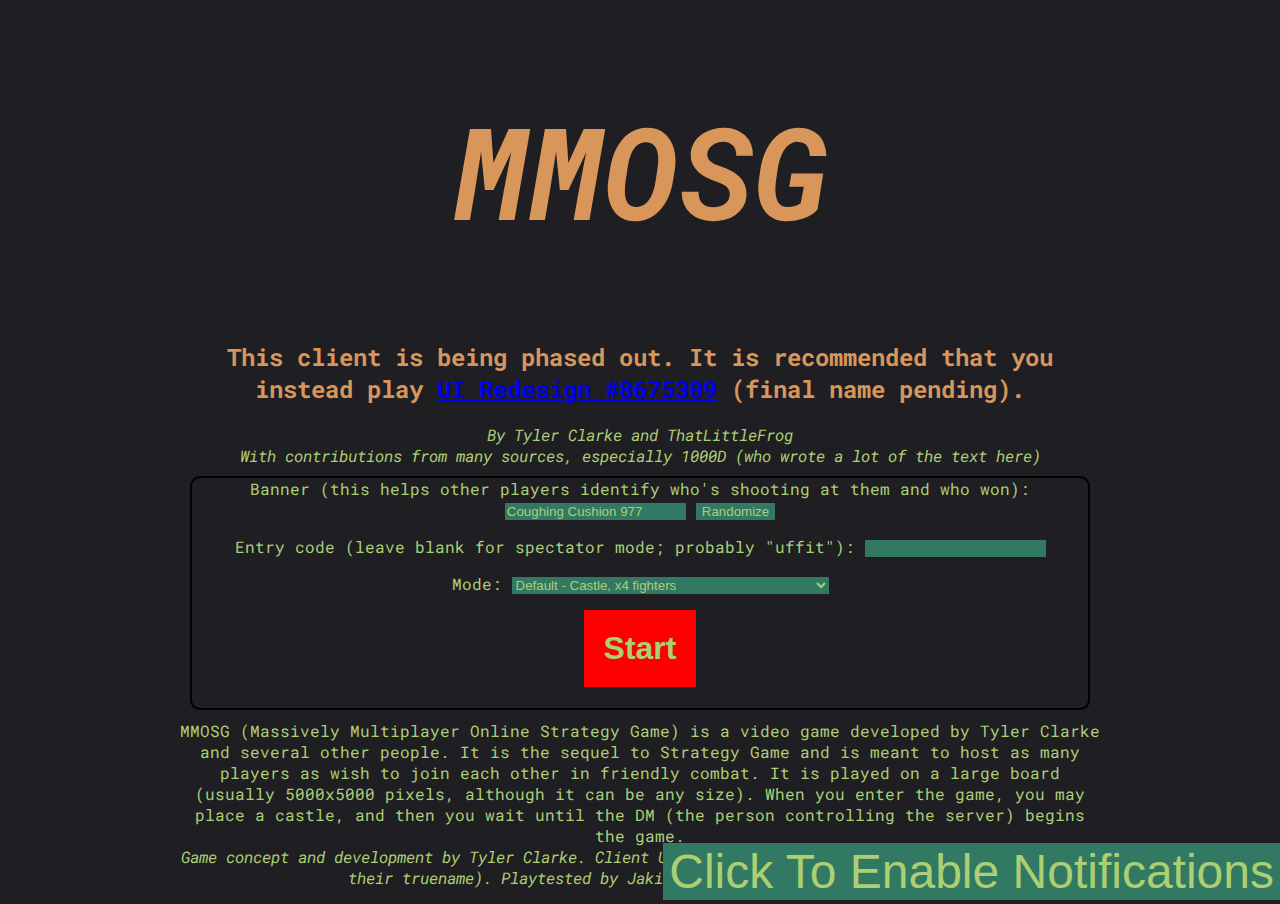
==== commit d36aac93: "fix broken hyperlink" ====
--- a/mmo/index.html
+++ b/mmo/index.html
@@ -21,7 +21,7 @@
         <div id="mainscreen">
             <h1>MMOSG</h1>
             <h2>
-                This client is being phased out. It is recommended that you instead play <a href="/mod/">UI Redesign #8675309</a> (final name pending).
+                This client is being phased out. It is recommended that you instead play <a href="mod/">UI Redesign #8675309</a> (final name pending).
             </h2>
             <i style="display: block; text-align: center;">
                 By Tyler Clarke and ThatLittleFrog<br>
